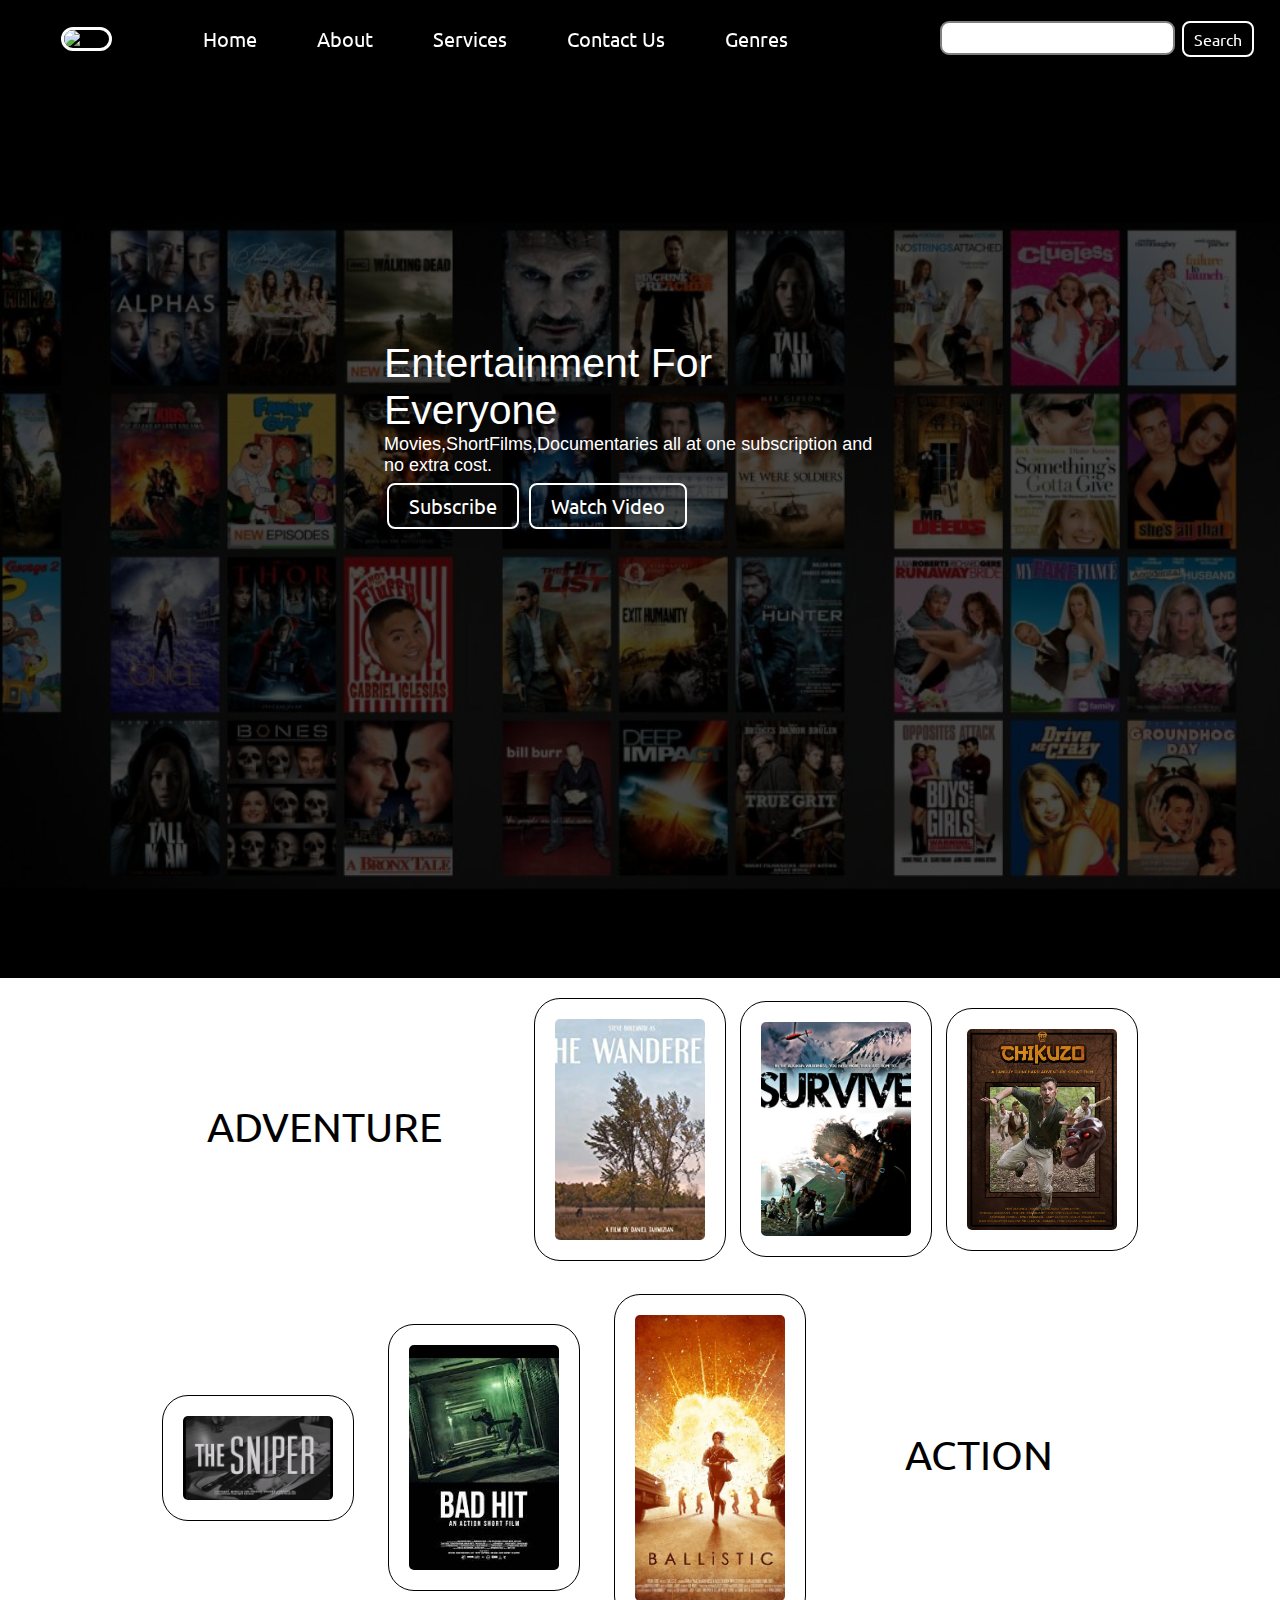
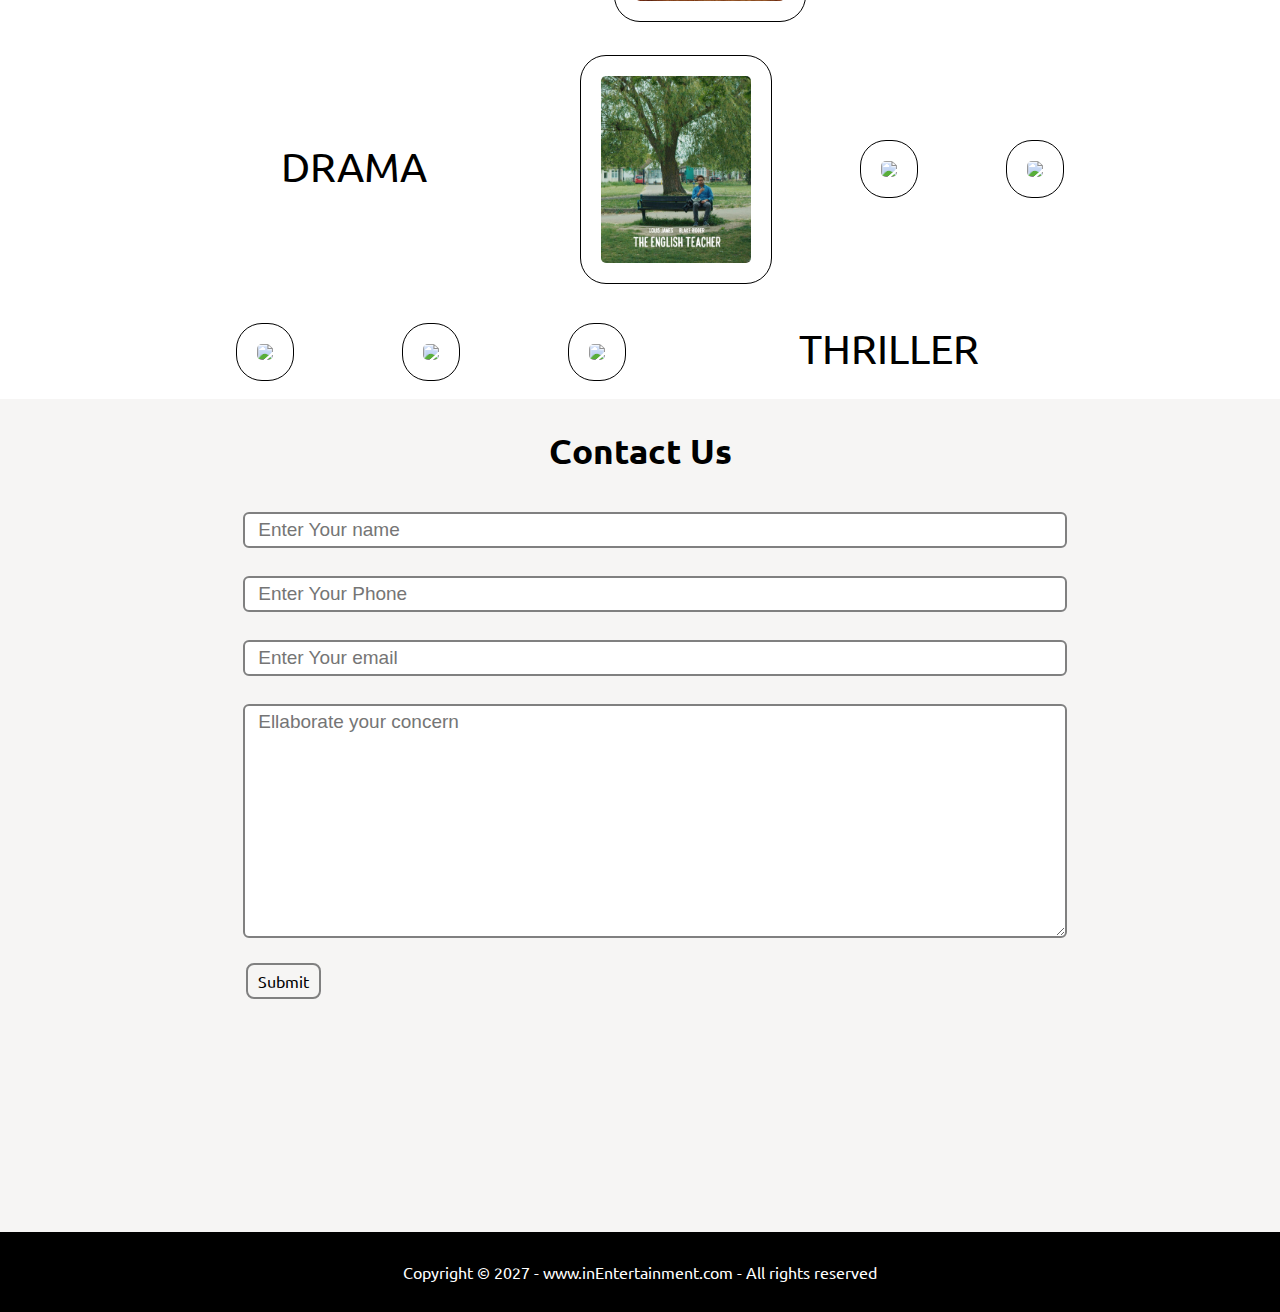
==== Genres.html @ 0375b2e3 "Update Genres.html" ====
<!DOCTYPE html>
<html lang="en">

<head>
    <meta charset="UTF-8">
    <meta name="viewport" content="width=device-width, initial-scale=1.0">
    <link rel="stylesheet" href="style.css">
    <link rel="stylesheet" href="respo.css">
    <title>iEntertainment-shortfilms documentaries</title>
</head>

<body>
    <nav class="navbar background h-nav-resp">
        <ul class="nav-list v-class-resp">
            <div class="logo"><img src="new.jpg" alt="logo"></div>
            <li><a href="index.html">Home</a></li>
            <li><a href="index.html">About</a></li>
            <li><a href="index.html">Services</a></li>
            <li><a href="#contact">Contact Us</a></li>
            <li><a href="#genres.html">Genres</a></li>
        </ul>
        <div class="rightNav v-class-resp">
            <input type="text" name="search" id="search">
            <button class="btn btn-sm">Search</button>
        </div>
        <div class="burger">
            <div class="line"></div>
            <div class="line"></div>
            <div class="line"></div>
        </div>
    </nav>

    <section class="background firstSection">
        <div class="box-main">
            <div class="firstHalf">
              
                <p class="text-big">Entertainment For Everyone</p>
                <p class="text-small">Movies,ShortFilms,Documentaries all at one subscription and no extra cost.
                   </p>
                <div class="buttons">
                    <button class="btn">Subscribe</button>
                    <button class="btn">Watch Video</button>

                </div>
            </div>

           
            </div>
        </div>
    </section>

    <section class="section">
        <div class="paras">
        <p class="sectionTag text-big">ADVENTURE</p>
        </div>
<P>
<div class="thumbnail">
        <a href="https://youtu.be/w_sH89NXuj0">
            <img src="the wanderer.jpg"></P>
        </div></a>
<div class="thumbnail">
<a href="https://youtu.be/kBbNzq7Jnj4">
            <img src="survive.jpg"></P>
        </div></a>

        <div class="thumbnail">
<a href="https://youtu.be/qs42X6uKJ3U">
            <img src="chikuzo.jpg">
                </div></a>
            
      </section>

    <section class="section section-left">
        <div class="paras">
        <p class="sectionTag text-big">ACTION</p>
        
        </div>
        <div class="thumbnail">
             <a href="https://youtu.be/Cm-K8uQchMQ">
            <img src="ballistic.jpg">
        </div></a> 
</div>
        <div class="thumbnail">
            <a href="https://youtu.be/bazSwSbo9rU">
            <img src="download.jpg">
        </div></a> 
</div>
        <div class="thumbnail">
            <a href="https://youtu.be/QROfT5dT_yQ">
            <img src="the sniper.jpg">
        </div></a> 
    </section>
    <section class="section">
        <div class="paras">
        <p class="sectionTag text-big">DRAMA</p>
        <p class="sectionSubTag text-small"></p>
        </div>
        <div class="thumbnail">
            <a href="https://youtu.be/fMpjENF1VDc">
            <img src="the english teacher.jpg">
        </div></a>
 <div class="thumbnail">
            <img src="img,.jpg">
        </div>
 <div class="thumbnail">
            <img src="img,.jpg">
        </div>
    </section>
<section class="section section-left">
        <div class="paras">
        <p class="sectionTag text-big">THRILLER</p>
        
        </div>
        <div class="thumbnail">
            <img src="img,.jpg">
        </div> 
</div>
        <div class="thumbnail">
            <img src="img,.jpg">
        </div> 
</div>
        <div class="thumbnail">
            <img src="img,.jpg">
        </div> 
    </section>


     
    <section class="contact" id="contact">
        <h1 class="text-center">Contact Us</h1>
        <div class="form">
            <input class="form-input" type="text" name="name" id="name" placeholder="Enter Your name">
            <input class="form-input" type="text" name="phone" id="phone" placeholder="Enter Your Phone">
            <input class="form-input" type="email" name="email" id="email" placeholder="Enter Your email">
             <textarea class="form-input" name="text" id="text" cols="30" rows="10" placeholder="Ellaborate your concern"></textarea>
            <button class="btn btn-sm btn-dark">Submit</button>
        </div>
    </section>

    <footer class="background">
        <p class="text-footer">
            Copyright &copy; 2027 - www.inEntertainment.com - All rights reserved
        </p>
    </footer>
    <script src="js/movie.js"></script>

</body>

</html>
---- style.css ----
@import url('https://fonts.googleapis.com/css2?family=Ubuntu&display=swap');
*{
    margin: 0;
    padding:0;
}

html{
    scroll-behavior: smooth;
}
.logo{
    width:20%;
    display: flex;
    justify-content: center;
    align-items: center;
}
.logo img{
    width: 26%;
    border: 3px solid white;
    border-radius: 50px;
    margin: 5px;
}
.navbar{
    display: flex;
    align-items: center;
    justify-content: center;
    position: sticky;
    top:0;
    cursor: pointer;
    
}

.nav-list{
    width: 70%; 
    height: 20%;
    display: flex; 
    align-items: center;
}

.nav-list li{
    list-style: none;
    padding: 26px 30px;
}

.nav-list li a{
    text-decoration: none;
    color: white;
    font-size: 20px;
    font-family: 'Ubuntu', sans-serif;
}

.nav-list li a:hover{ 
    color: rgb(197, 194, 194);
}

.rightNav{ 
    width: 30%;
    text-align: right;
    padding: 0 23px;
}

#search{
    padding: 5px;
    font-size: 17px;
    border: 2px solid grey;
    border-radius: 9px;
}

.background{
    background: rgba(0, 0, 0, 0.7) url('img1.jpg');
    background-size: cover;
    background-blend-mode: darken;
}

.firstSection{
    height: 100vh;
}

.box-main{
    display: flex;
    justify-content: center;
    align-items: center;
    color: white;
    font-family: 'Segoe UI', Tahoma, Geneva, Verdana, sans-serif;
    max-width: 50%;
    margin: auto;
        height: 80%;
}

.firstHalf{
    width: 80%;
    display: ;
    flex-direction: column;
    justify-content: center;
    background: img,img.jpg;
    
}

.secondHalf{
    width: 30%;
    border: 3px solid white;
    border-radius: 50px;
    margin: 5px;
}

.text-big{
    font-size: 41px;
}

.text-small{
    font-size: 18px;
}

.btn{
    padding: 8px 20px;
    margin: 7px 3px;
    border: 2px solid white;
    border-radius: 8px; 
    background: none;
    color: white;
    cursor: pointer;
    font-family: 'Ubuntu', sans-serif;
    font-size: 20px;
}

.btn-sm{
    padding: 6px 10px;
    vertical-align: middle;
    font-size: 16px;
}

.btn-dark{
    color: black;
        border: 2px solid grey;

}
.section{ 
    display: flex;
    align-items: center;
    justify-content: space-evenly;
    max-width: 80%;
    margin: auto;
    font-family: 'Ubuntu', sans-serif;
    padding: 10px;
}

.section-left{
    flex-direction: row-reverse;
}

.paras{
    padding: 0px 65px;
}

.sectionTag{
    padding: 16px 0;
}

.sectionSubTag{
    font-family: 'Segoe UI', Tahoma, Geneva, Verdana, sans-serif;
}

.thumbnail img{
    width: 150px;
    border: 1px solid black;
    border-radius: 26px;
    margin-top: 10px;
    padding:20px
}

.contact{
    background-color:#f6f5f4;
    height: 833px;
}
.text-center{

    text-align: center;
    padding-top: 30px;
   font-family: 'Ubuntu', sans-serif;
       font-size: 35px;
}

.form{
    max-width: 62%;
    margin: 25px auto;
}

.form-input{
    margin: 14px 0;
    padding: 5px 13px;
    width: 100%; 
    font-size: 19px;
    border: 2px solid grey;
    border-radius: 6px;
    font-family: 'Segoe UI', Tahoma, Geneva, Verdana, sans-serif;
}
.text-footer{
    text-align: center;
    padding: 30px 0;
   font-family: 'Ubuntu', sans-serif; 
   display: flex;
   justify-content: center;
   color: white;
   
}

.burger{
    display: none;
    position: absolute;
    cursor: pointer;
    right: 5%;
    top:15px;
}
.line{
    width: 33px;
    background-color: white;
    height: 4px;
    margin: 5px 3px;
}
---- respo.css ----
@media only screen and (max-width: 1140px){
    .nav-list{
        flex-direction: column;
    }
    .navbar{
        height: 447px;
        flex-direction: column;
        transition: all 0.7s ease-out;
    }
    .rightNav{
        text-align: center;
    }
    .box-main{
        flex-direction: column-reverse;
        max-width: 100%;
    }

    #search{
        width: 100%;
    }
    .burger{
    display: block;
    }
    .h-nav-resp{
        height: 72px;
    }
    .v-class-resp{
        opacity: 0;
    }
    .section{
        flex-direction: column-reverse;
    }
    .text-small{
        text-align: center;
    }
    .text-big{
        text-align: center;
    }
    .buttons{
        text-align: center;
    }
    .paras {
    padding: 0px;
}
}
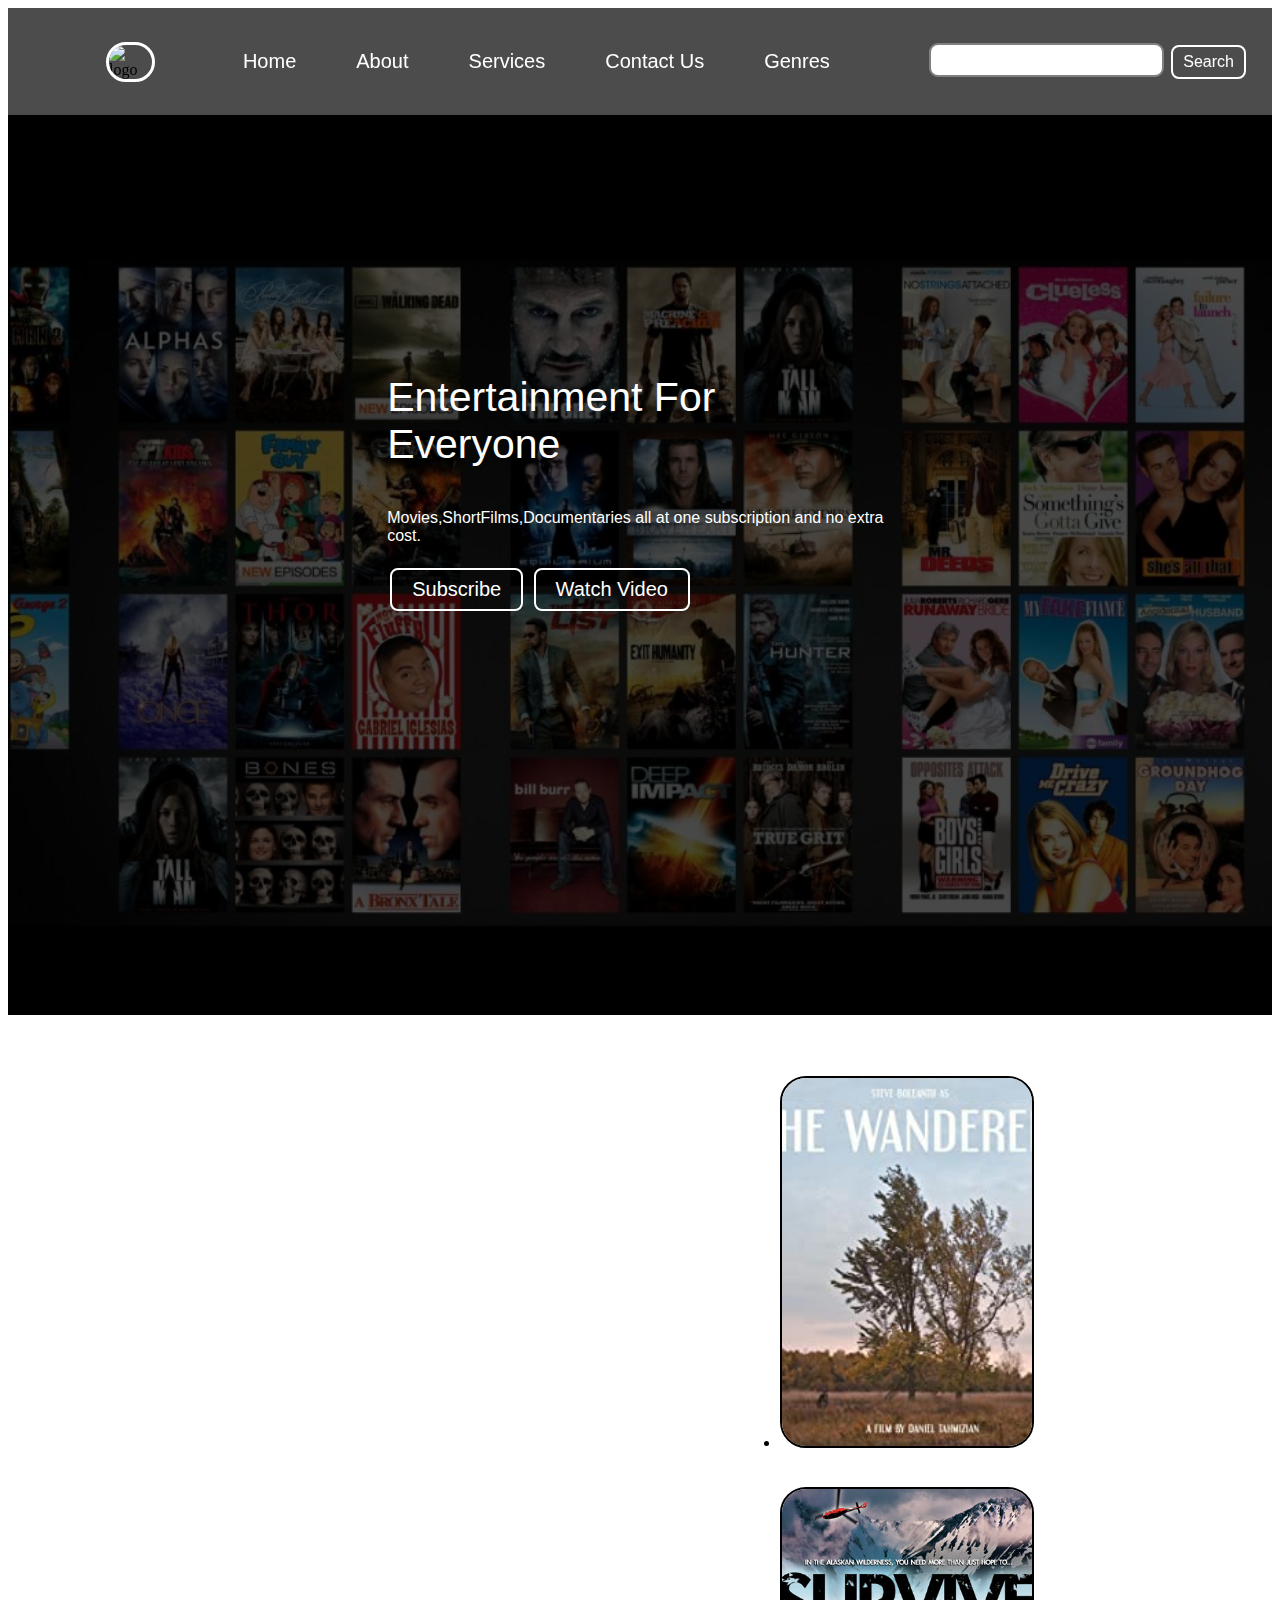
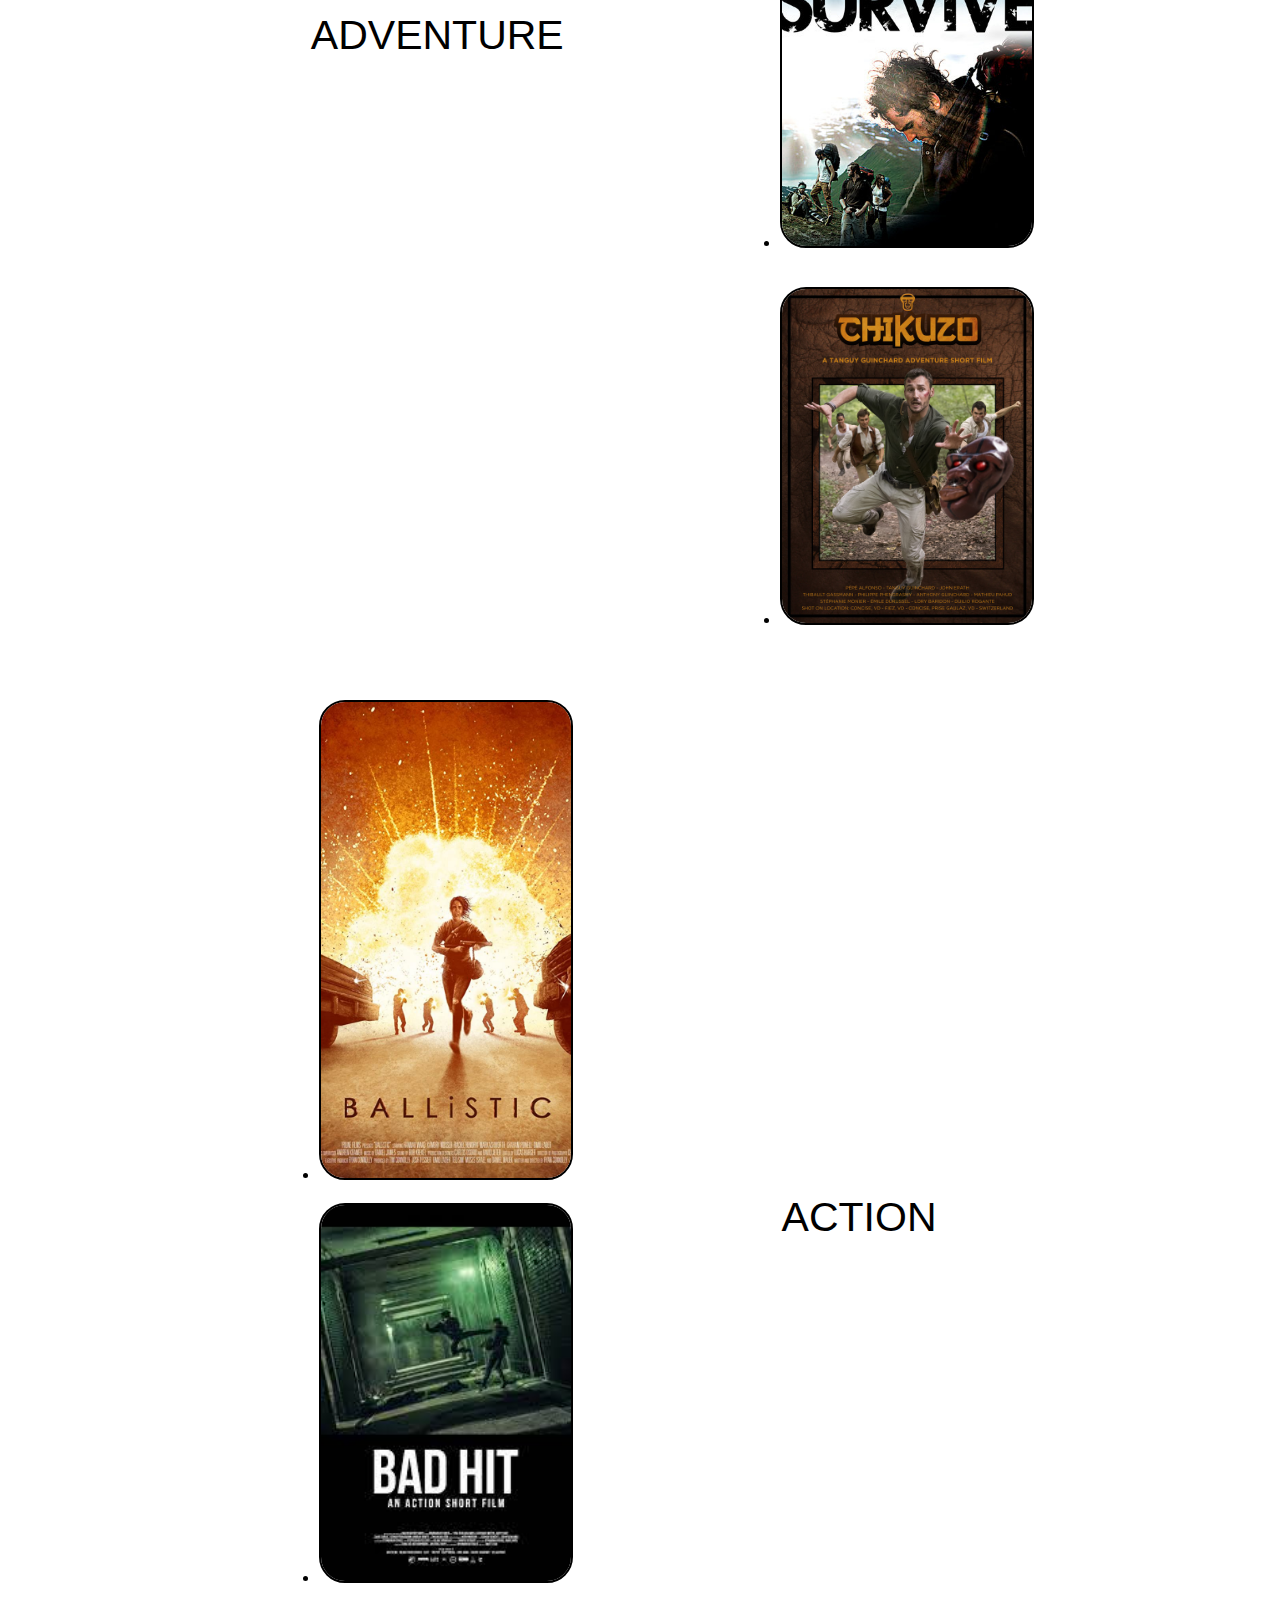
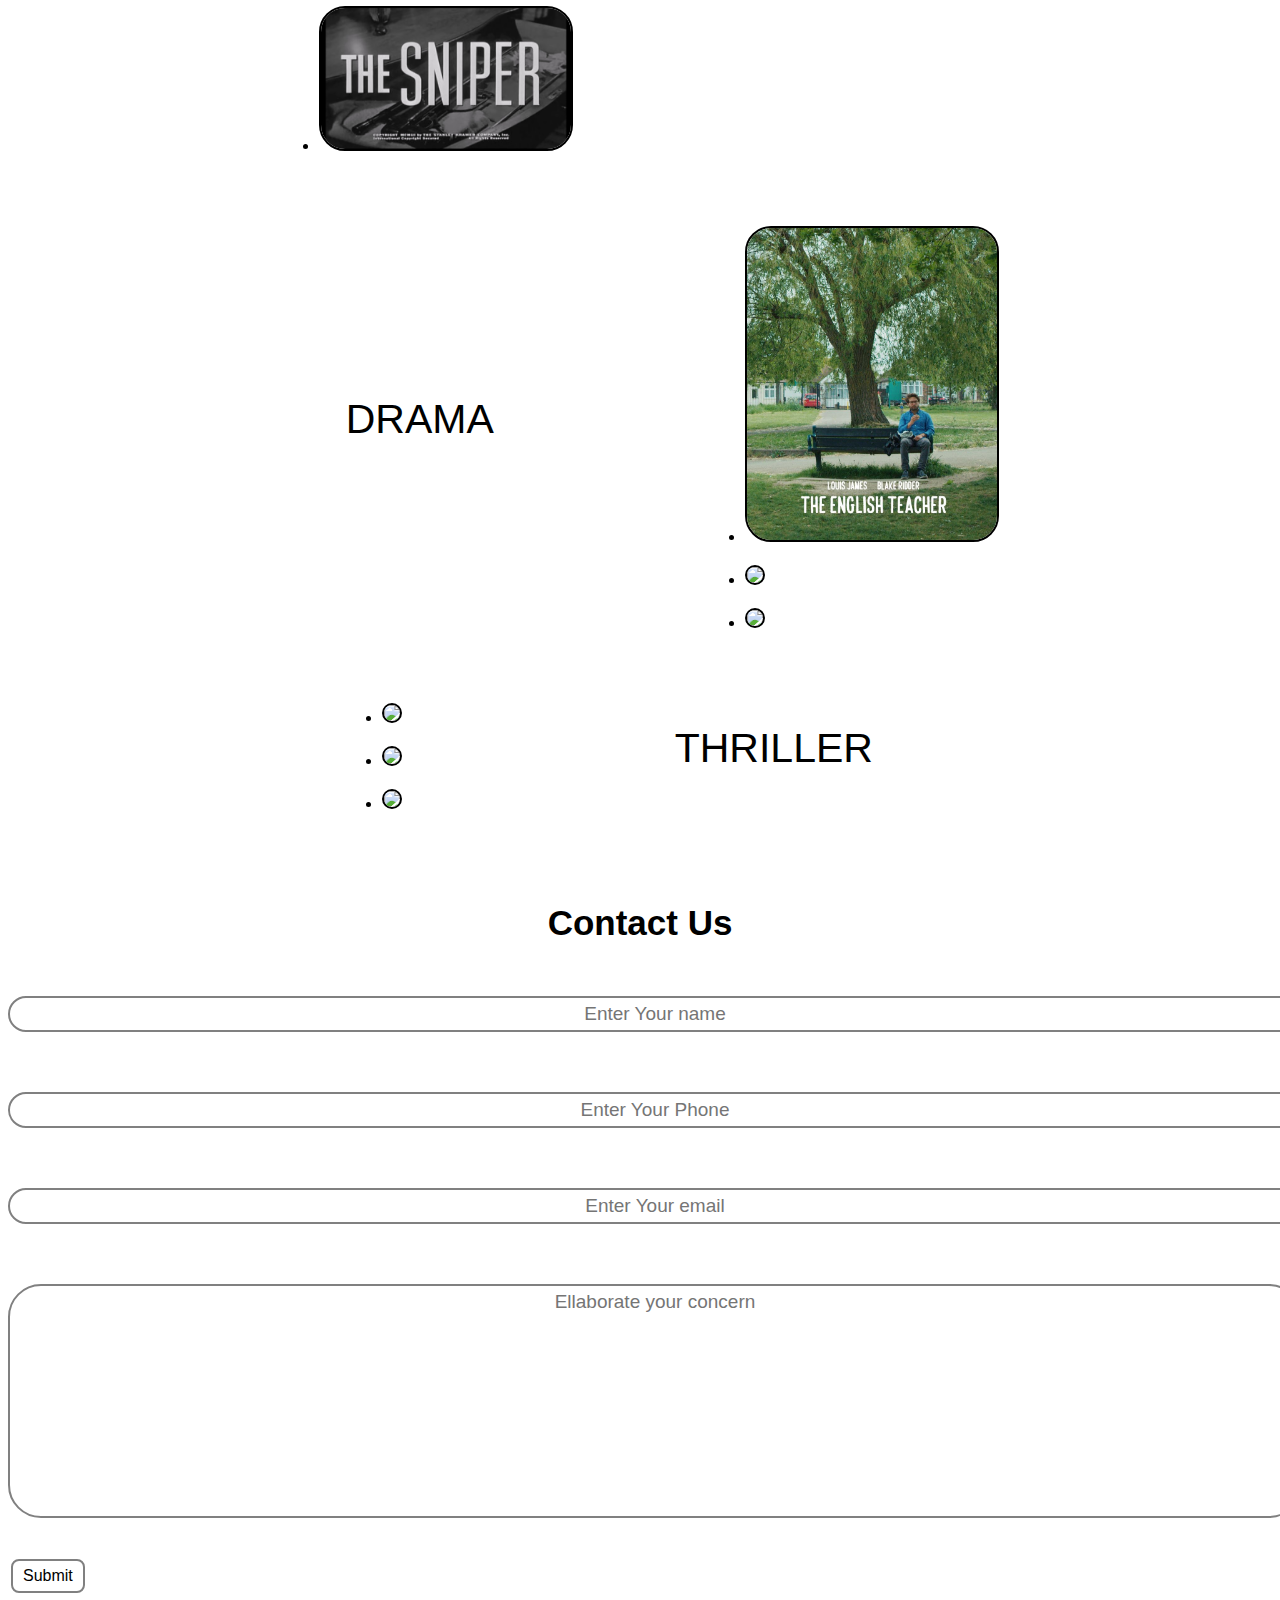
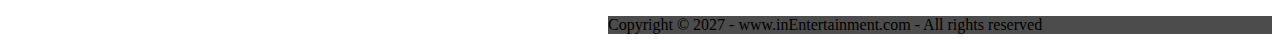
==== commit 35253f5e: "Update Genres.html" ====
--- a/Genres.html
+++ b/Genres.html
@@ -53,21 +53,22 @@
         <div class="paras">
         <p class="sectionTag text-big">ADVENTURE</p>
         </div>
+        <ul>
 <P>
 <div class="thumbnail">
-        <a href="https://youtu.be/w_sH89NXuj0">
-            <img src="the wanderer.jpg"></P>
+     <li>   <a href="https://youtu.be/w_sH89NXuj0">
+         <img src="the wanderer.jpg"></P></li>
         </div></a>
 <div class="thumbnail">
-<a href="https://youtu.be/kBbNzq7Jnj4">
-            <img src="survive.jpg"></P>
+<li><a href="https://youtu.be/kBbNzq7Jnj4">
+    <img src="survive.jpg"></P></li>
         </div></a>
 
         <div class="thumbnail">
-<a href="https://youtu.be/qs42X6uKJ3U">
-            <img src="chikuzo.jpg">
+<li><a href="https://youtu.be/qs42X6uKJ3U">
+    <img src="chikuzo.jpg"></li>
                 </div></a>
-            
+    </ul>
       </section>
 
     <section class="section section-left">
@@ -75,53 +76,58 @@
         <p class="sectionTag text-big">ACTION</p>
         
         </div>
+        <ul>
         <div class="thumbnail">
-             <a href="https://youtu.be/Cm-K8uQchMQ">
+            <li> <a href="https://youtu.be/Cm-K8uQchMQ">
             <img src="ballistic.jpg">
-        </div></a> 
+                </div></a> </li>
 </div>
         <div class="thumbnail">
-            <a href="https://youtu.be/bazSwSbo9rU">
+           <li> <a href="https://youtu.be/bazSwSbo9rU">
             <img src="download.jpg">
-        </div></a> 
+               </div></a></li> 
 </div>
         <div class="thumbnail">
-            <a href="https://youtu.be/QROfT5dT_yQ">
+           <li> <a href="https://youtu.be/QROfT5dT_yQ">
             <img src="the sniper.jpg">
-        </div></a> 
+               </div></a></li>
+</ul>
     </section>
     <section class="section">
         <div class="paras">
         <p class="sectionTag text-big">DRAMA</p>
         <p class="sectionSubTag text-small"></p>
         </div>
+        <ul>
         <div class="thumbnail">
-            <a href="https://youtu.be/fMpjENF1VDc">
+          <li>  <a href="https://youtu.be/fMpjENF1VDc">
             <img src="the english teacher.jpg">
-        </div></a>
+              </div></a></li>
  <div class="thumbnail">
-            <img src="img,.jpg">
-        </div>
+            <li><img src="img,.jpg">
+        </div></li>
  <div class="thumbnail">
-            <img src="img,.jpg">
-        </div>
+            <li><img src="img,.jpg">
+</div></li>
+</ul>
     </section>
 <section class="section section-left">
         <div class="paras">
         <p class="sectionTag text-big">THRILLER</p>
         
         </div>
+    <ul>
         <div class="thumbnail">
-            <img src="img,.jpg">
-        </div> 
+            <li><img src="img,.jpg">
+        </div></li> 
 </div>
         <div class="thumbnail">
-            <img src="img,.jpg">
-        </div> 
+            <li><img src="img,.jpg">
+</div></li> 
 </div>
         <div class="thumbnail">
-            <img src="img,.jpg">
-        </div> 
+            <li><img src="img,.jpg">
+</div> </li>
     </section>
 
 
--- a/style.css
+++ b/style.css
@@ -1,4 +1,4 @@
-@import url('https://fonts.googleapis.com/css2?family=Ubuntu&display=swap');
+import url('https://fonts.googleapis.com/css2?family=Ubuntu&display=swap');
 *{
     margin: 0;
     padding:0;
@@ -26,7 +26,7 @@
     position: sticky;
     top:0;
     cursor: pointer;
-    
+
 }
 
 .nav-list{
@@ -66,13 +66,14 @@
 }
 
 .background{
-    background: rgba(0, 0, 0, 0.7) url('img1.jpg');
+    background: rgba(0, 0, 0, 0.7) url('img,img.jpg');
     background-size: cover;
     background-blend-mode: darken;
 }
 
 .firstSection{
     height: 100vh;
+    background-image: url('img1.jpg');
 }
 
 .box-main{
@@ -88,25 +89,33 @@
 
 .firstHalf{
     width: 80%;
-    display: ;
+    display:block;
     flex-direction: column;
     justify-content: center;
-    background: img,img.jpg;
-    
+    background-image: url("img.jpg") ;
+
 }
 
 .secondHalf{
     width: 30%;
-    border: 3px solid white;
-    border-radius: 50px;
-    margin: 5px;
-}
-
+background-image: url("img1.jpg");
+}
 .text-big{
     font-size: 41px;
 }
-
-.text-small{
+.secondHalf img{
+    width: 70%; 
+    border: 4px solid white;
+    border-radius: 150px;
+    display: block;
+    margin: auto;
+}
+
+.ourcompany{
+    font-size: 41px;
+}
+
+.companyinfo{
     font-size: 18px;
 }
 
@@ -160,48 +169,53 @@
 }
 
 .thumbnail img{
-    width: 150px;
-    border: 1px solid black;
+    width: 250px;
+    border: 2px solid black;
     border-radius: 26px;
-    margin-top: 10px;
-    padding:20px
-}
-
-.contact{
-    background-color:#f6f5f4;
-    height: 833px;
-}
+    margin-top: 19px;
+}
+
+.payment{
+    /* background-color: #f6f5f4; */
+    /* background-image: linear-gradient(to top, #051937, #3e205b, #850464, #c5004c, #eb1212); */
+    background-image: linear-gradient(to right, #16e1db, #6fe5fd, #b2e8ff, #e1ecff, #f7f7f7);
+    color: azure;
+    height: 100%;
+    font-size: larger;
+}
+/* .form-input{
+    color: azure;
+    font-size: 2.5rem;
+} */
 .text-center{
 
     text-align: center;
-    padding-top: 30px;
+    padding-top: 40px;
    font-family: 'Ubuntu', sans-serif;
-       font-size: 35px;
-}
-
-.form{
-    max-width: 62%;
-    margin: 25px auto;
+    font-size: 35px;
+}
+
+form{
+    max-width: 64%;
+    margin: 15px auto;
 }
 
 .form-input{
-    margin: 14px 0;
+    margin: 30px 0;
     padding: 5px 13px;
     width: 100%; 
     font-size: 19px;
     border: 2px solid grey;
-    border-radius: 6px;
+    border-radius: 33px;
     font-family: 'Segoe UI', Tahoma, Geneva, Verdana, sans-serif;
-}
-.text-footer{
     text-align: center;
-    padding: 30px 0;
-   font-family: 'Ubuntu', sans-serif; 
-   display: flex;
-   justify-content: center;
-   color: white;
-   
-}
+    font-family: 'Ubuntu', sans-serif; 
+    display: inline-flex;
+    justify-content: center;
+    background: url('bg.jpg') no-repeat center center/cover;
+    color: azure;
+}
+
 
 .burger{
     display: none;
@@ -216,3 +230,11 @@
     height: 4px;
     margin: 5px 3px;
 }
+
+footer{
+    justify-content: center;
+    align-items: center;
+    margin-bottom: 15px ;
+    margin-left: 600px;
+    /* background-color: cadetblue; */
+} 
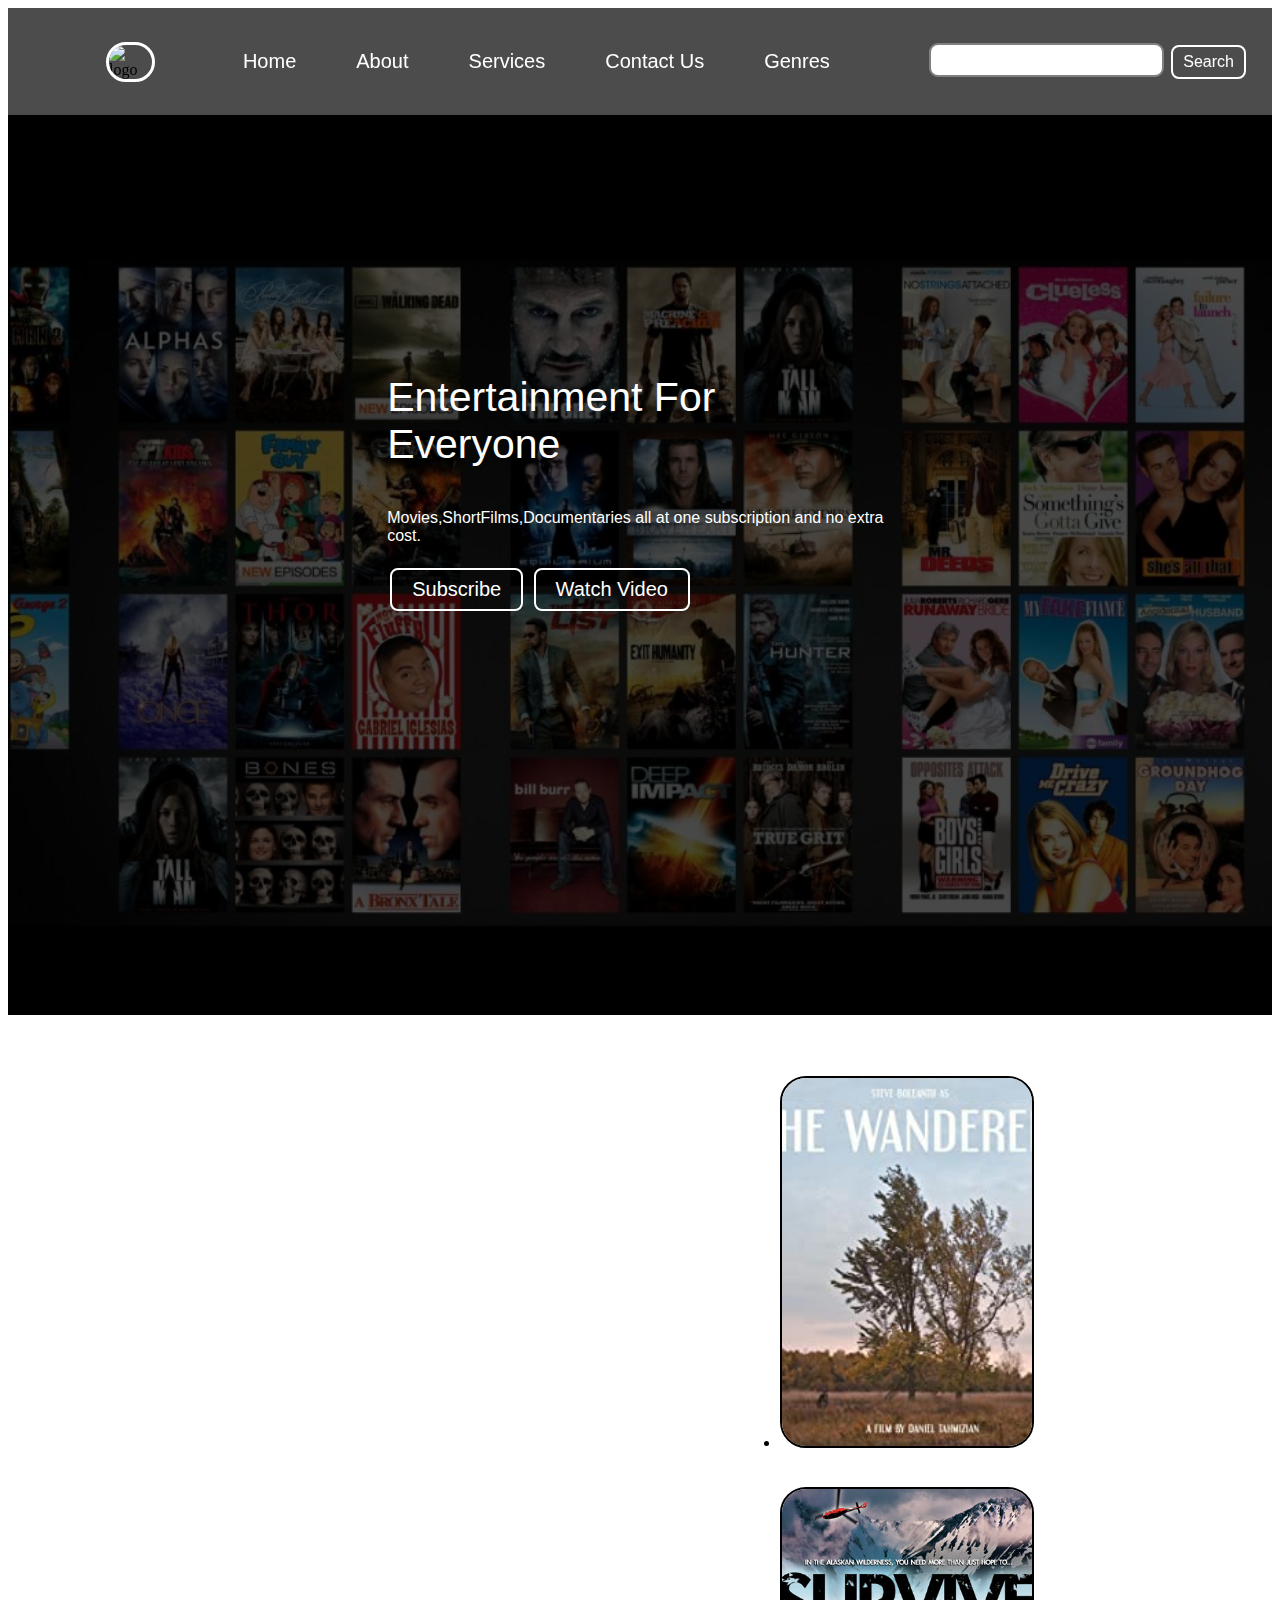
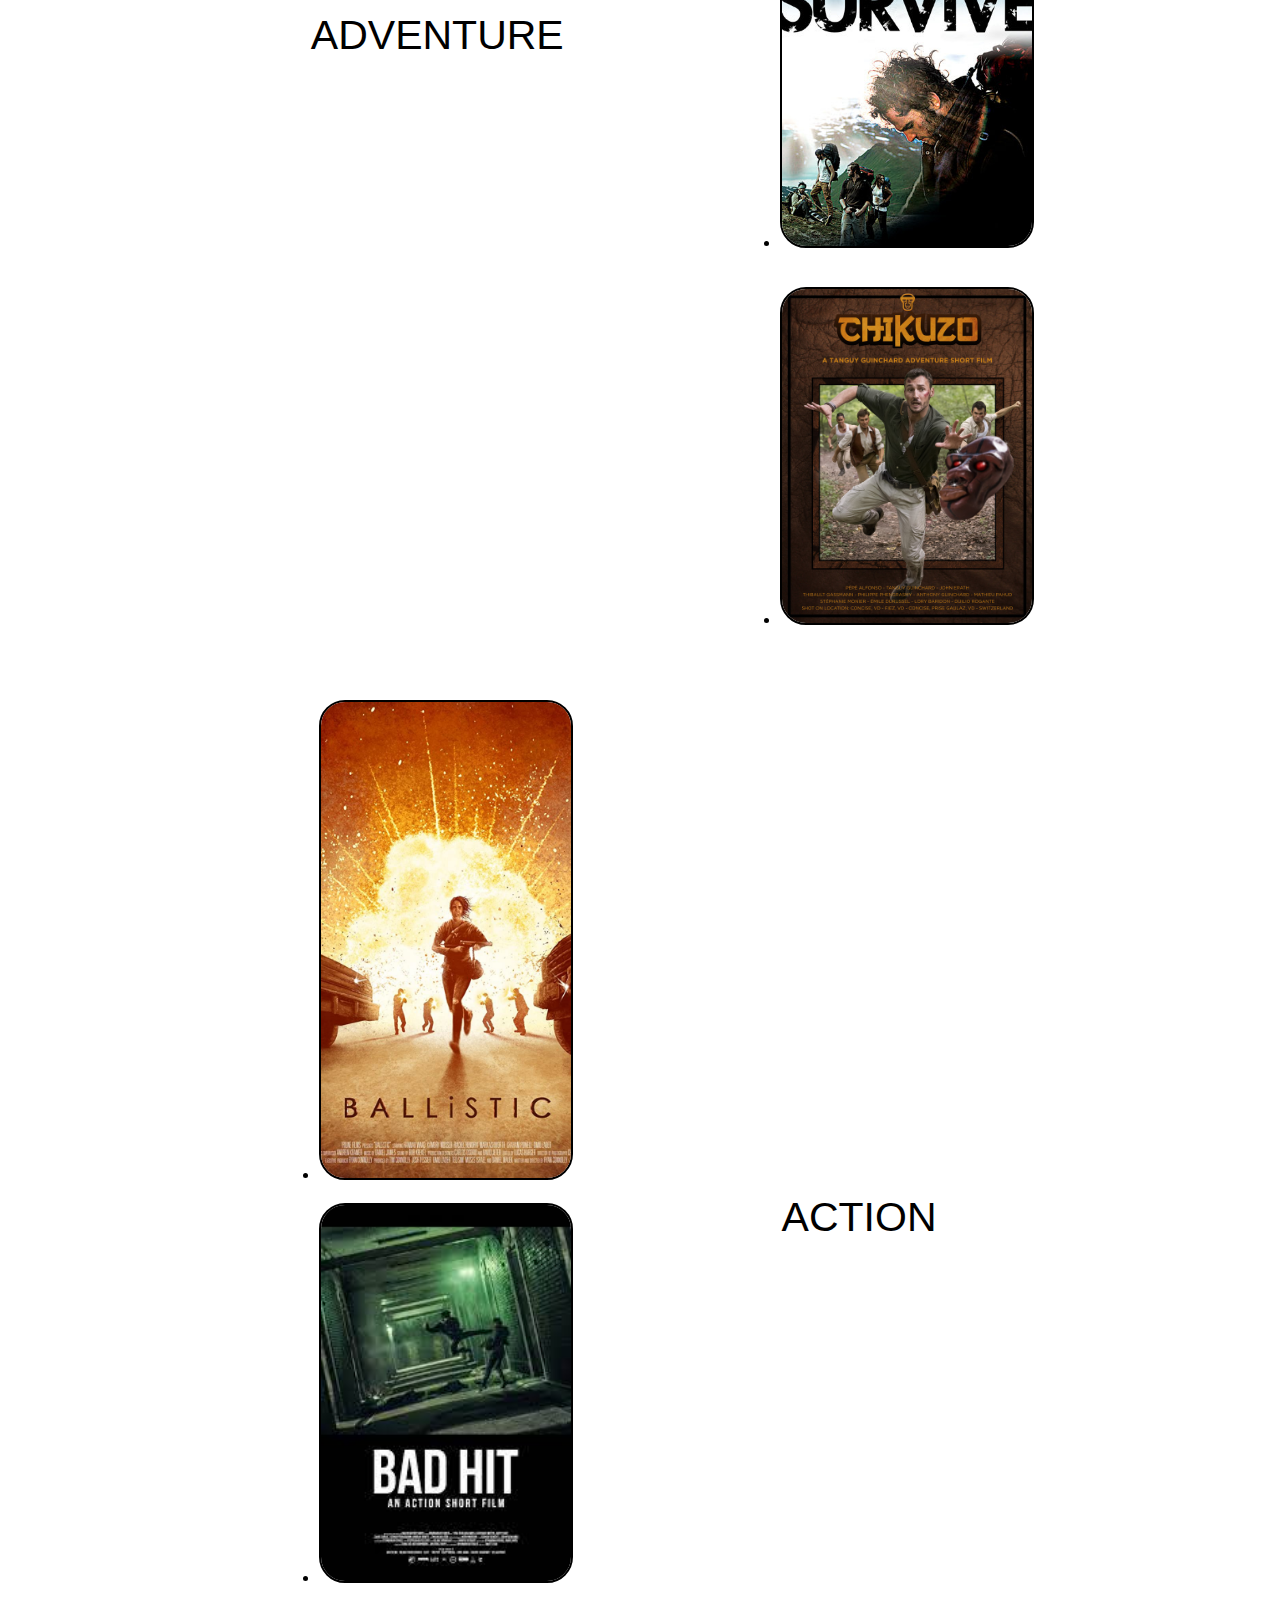
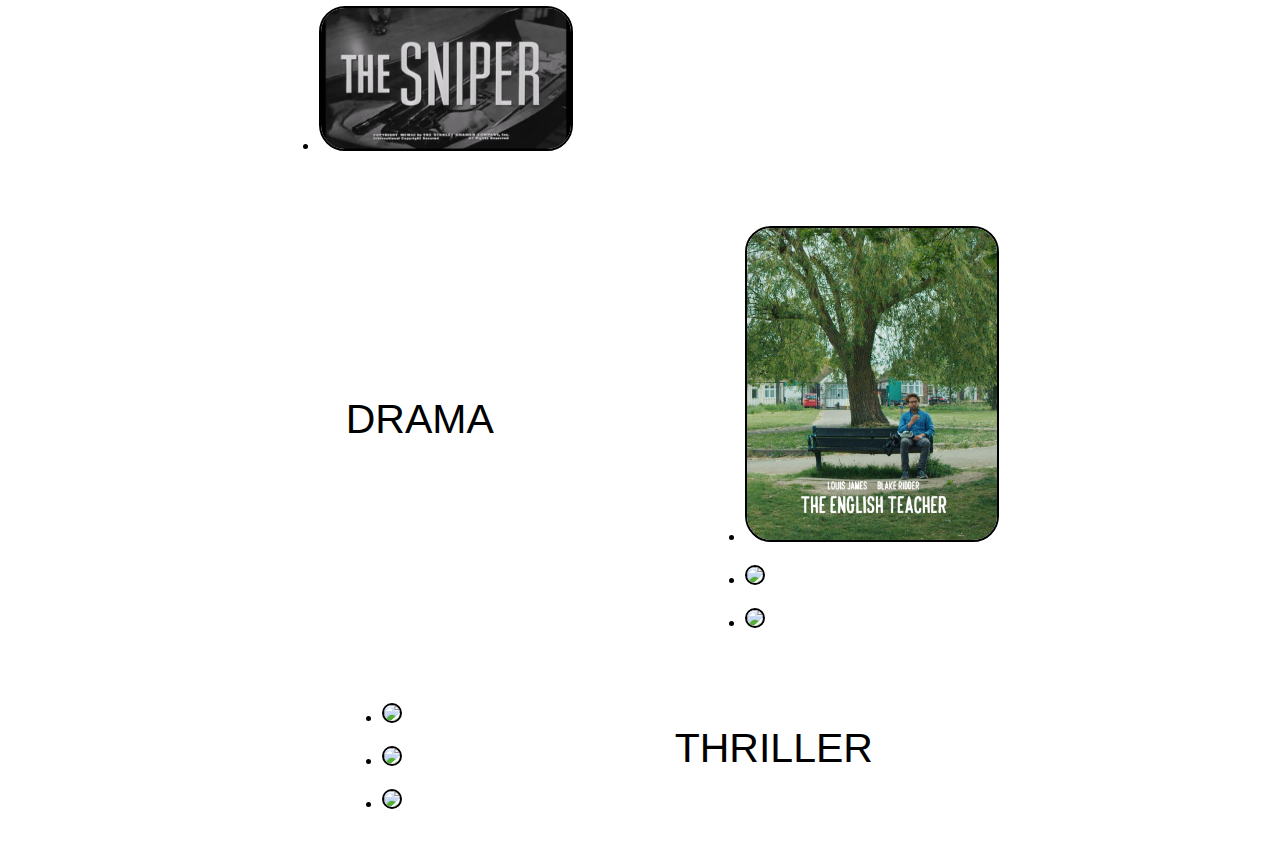
==== commit b8413f1f: "Update Genres.html" ====
--- a/Genres.html
+++ b/Genres.html
@@ -12,7 +12,8 @@
 <body>
     <nav class="navbar background h-nav-resp">
         <ul class="nav-list v-class-resp">
-            <div class="logo"><img src="new.jpg" alt="logo"></div>
+           <div class="logo"><img src="https://fsb.zobj.net/crop.php?r=1zEdQrKmSb2Qq-QOJ8kayU0MAq7cnAOKB-mqc9zPY5xaqeomE1H00PD4sB3A-gENWUirjph6h09thGcsseJERpnXImv902eIp3EoGYthv3XoYaRtDj-dxhJeAAG1PjBTYFbeUVChLWFrR5xc" alt="logo"></div>
+           
             <li><a href="index.html">Home</a></li>
             <li><a href="index.html">About</a></li>
             <li><a href="index.html">Services</a></li>
@@ -118,8 +119,9 @@
         </div>
     <ul>
         <div class="thumbnail">
-            <li><img src="img,.jpg">
-        </div></li> 
+            <li><a href="https://youtu.be/Y5K_5KZkiOQ">
+                <img src="amber.jpg">
+                </div></li></a> 
 </div>
         <div class="thumbnail">
             <li><img src="img,.jpg">
@@ -132,20 +134,11 @@
 
 
      
-    <section class="contact" id="contact">
-        <h1 class="text-center">Contact Us</h1>
-        <div class="form">
-            <input class="form-input" type="text" name="name" id="name" placeholder="Enter Your name">
-            <input class="form-input" type="text" name="phone" id="phone" placeholder="Enter Your Phone">
-            <input class="form-input" type="email" name="email" id="email" placeholder="Enter Your email">
-             <textarea class="form-input" name="text" id="text" cols="30" rows="10" placeholder="Ellaborate your concern"></textarea>
-            <button class="btn btn-sm btn-dark">Submit</button>
-        </div>
-    </section>
+    
 
     <footer class="background">
         <p class="text-footer">
-            Copyright &copy; 2027 - www.inEntertainment.com - All rights reserved
+            
         </p>
     </footer>
     <script src="js/movie.js"></script>
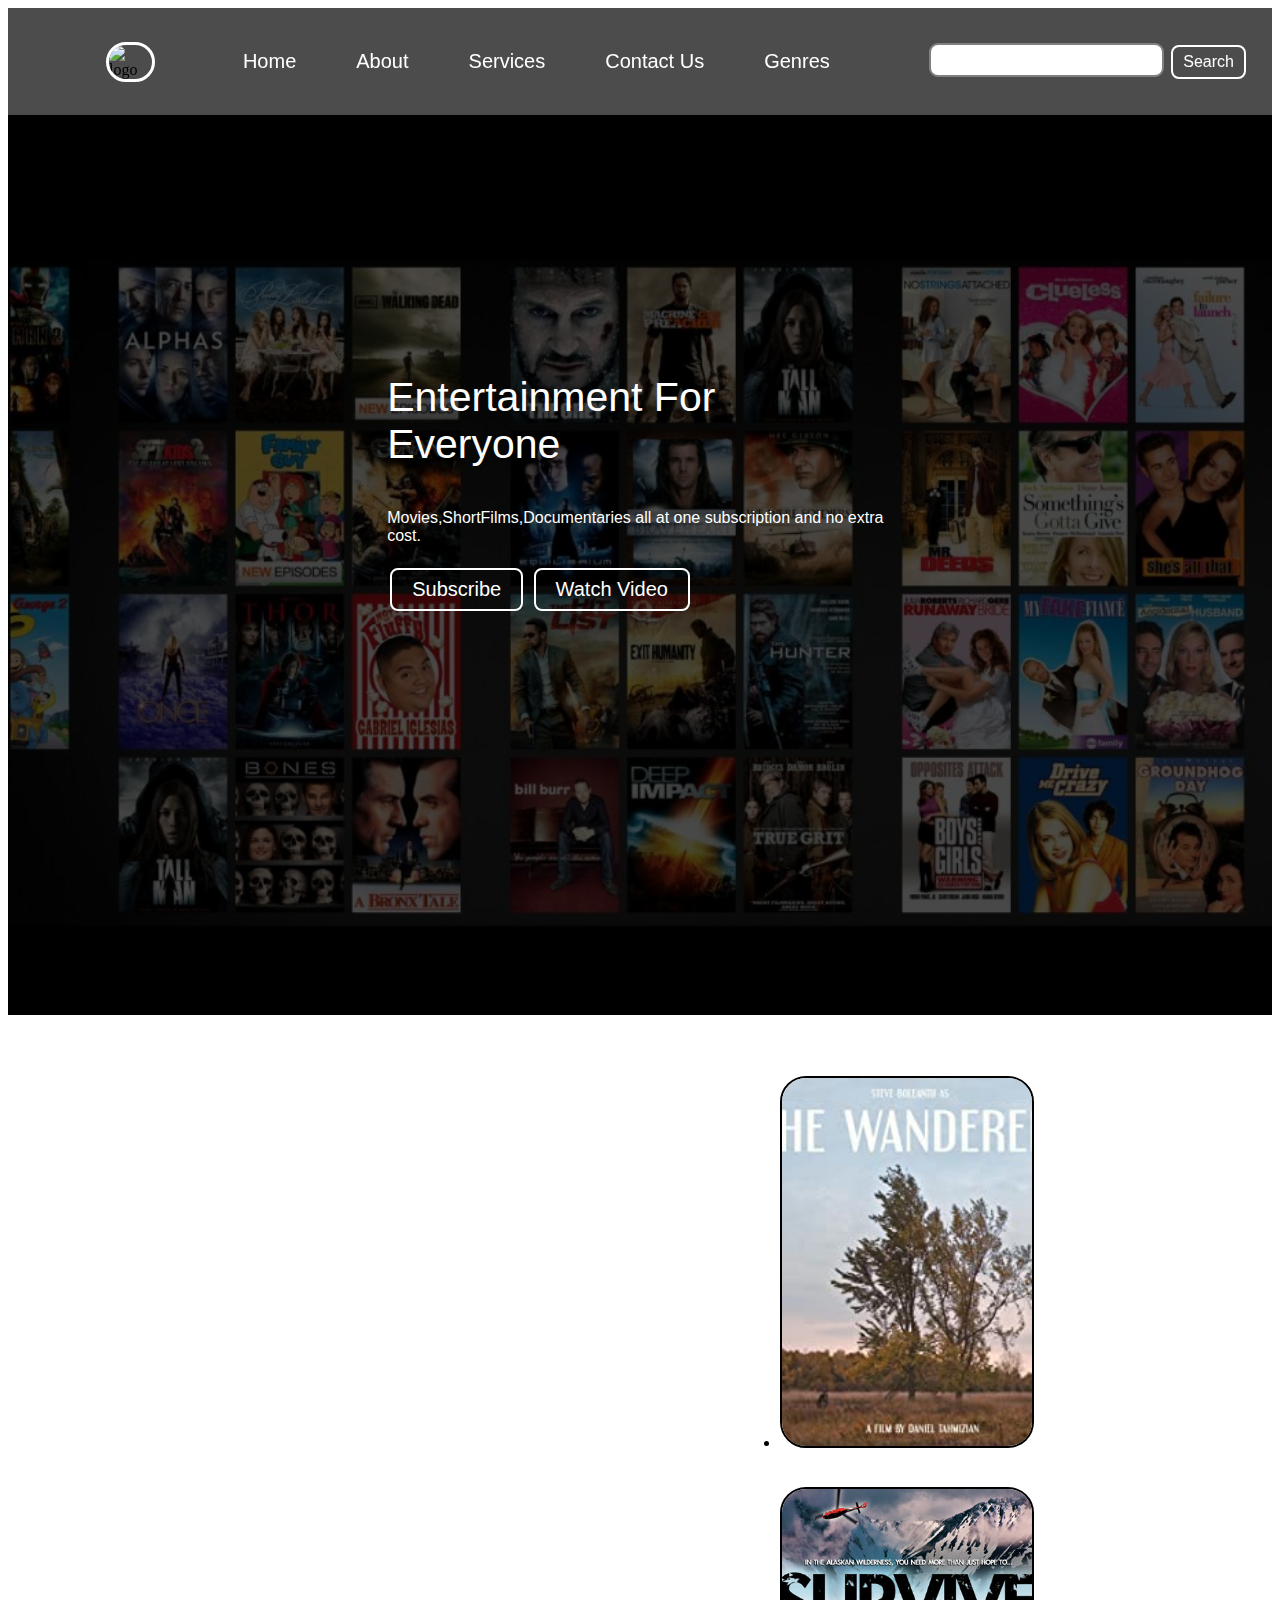
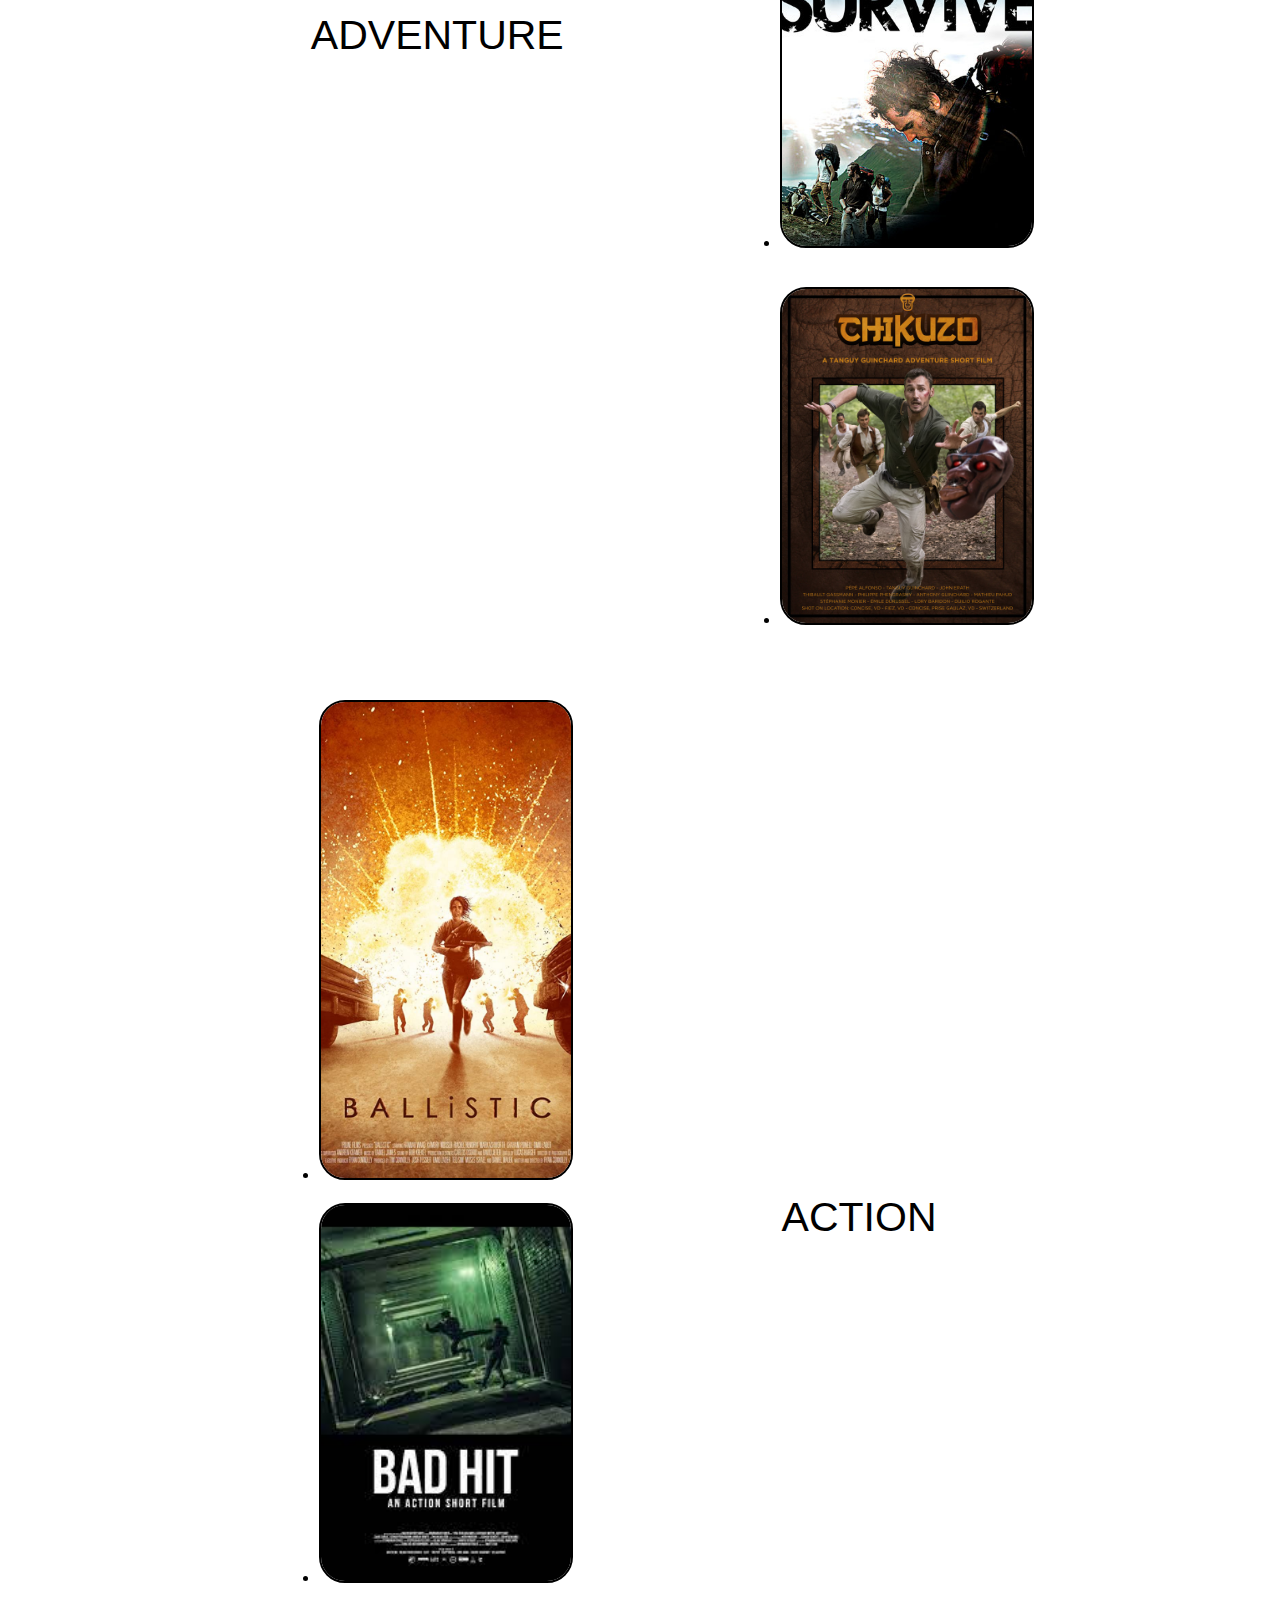
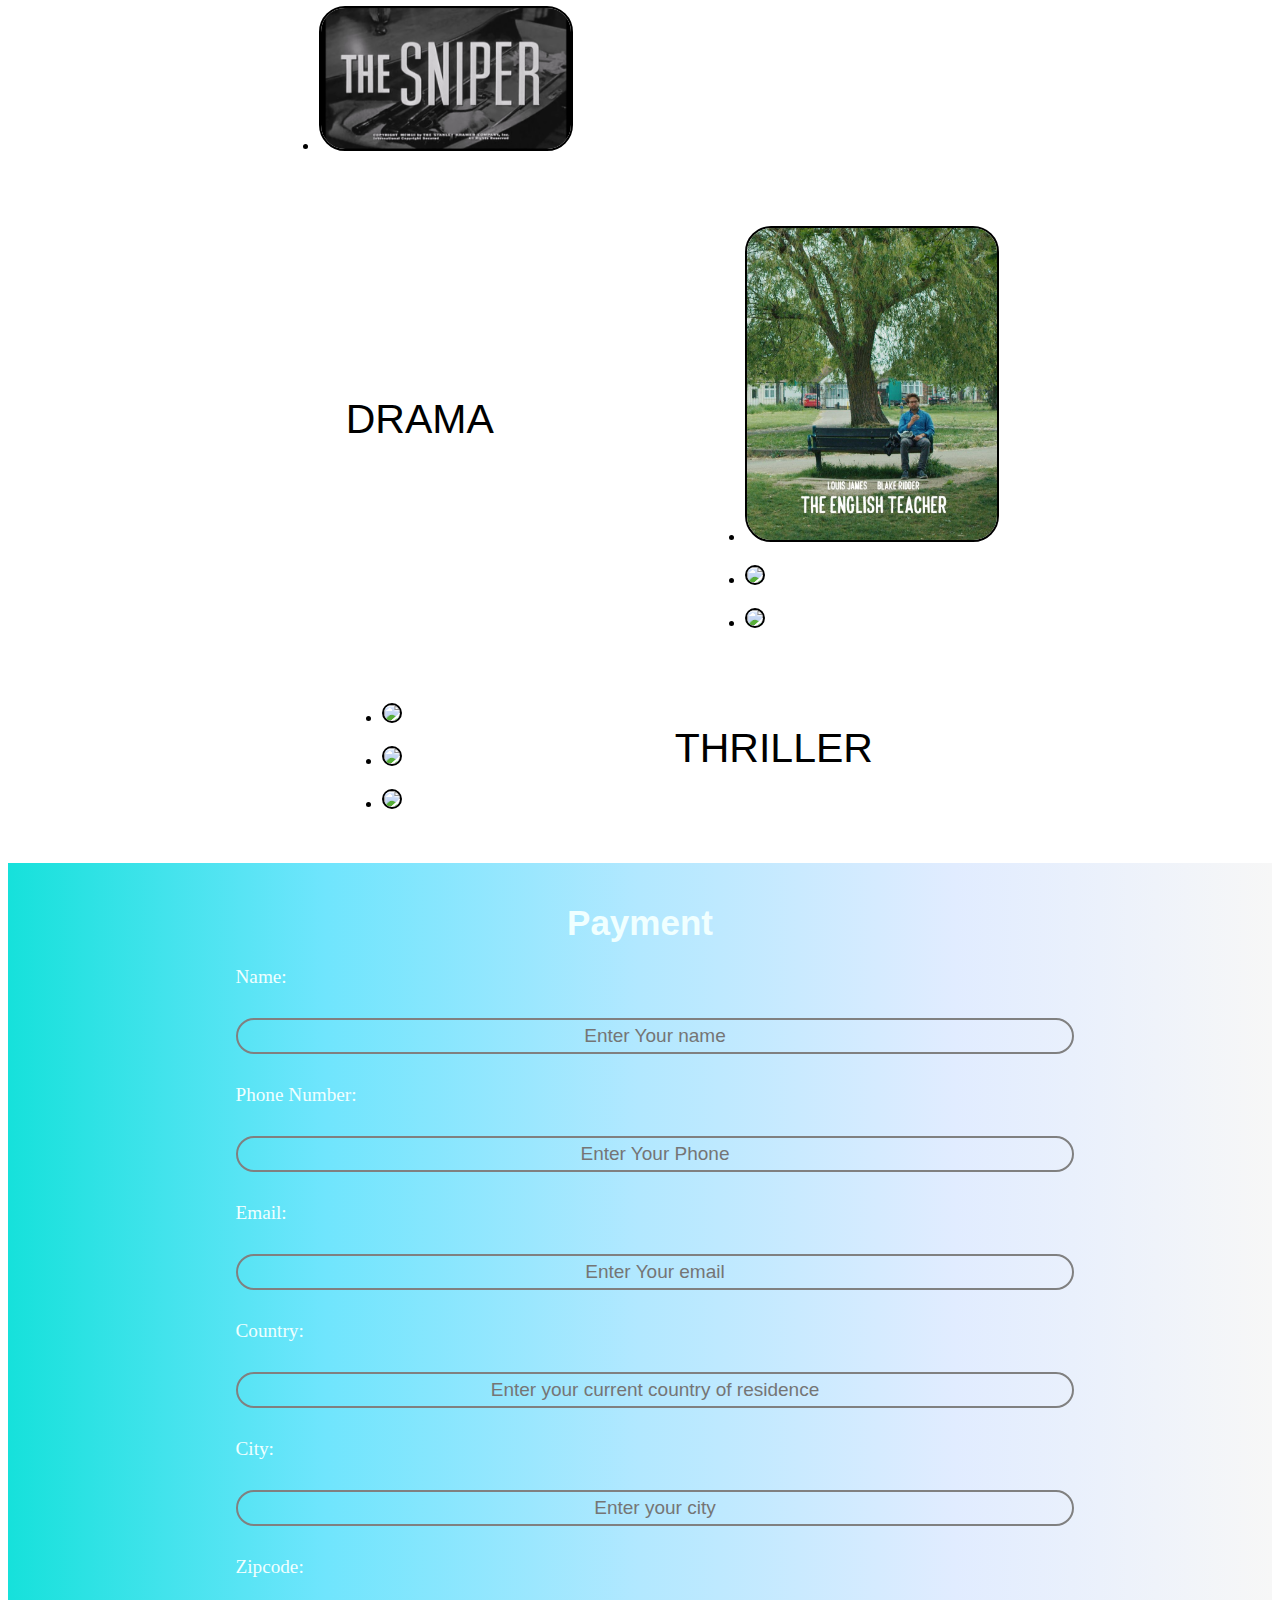
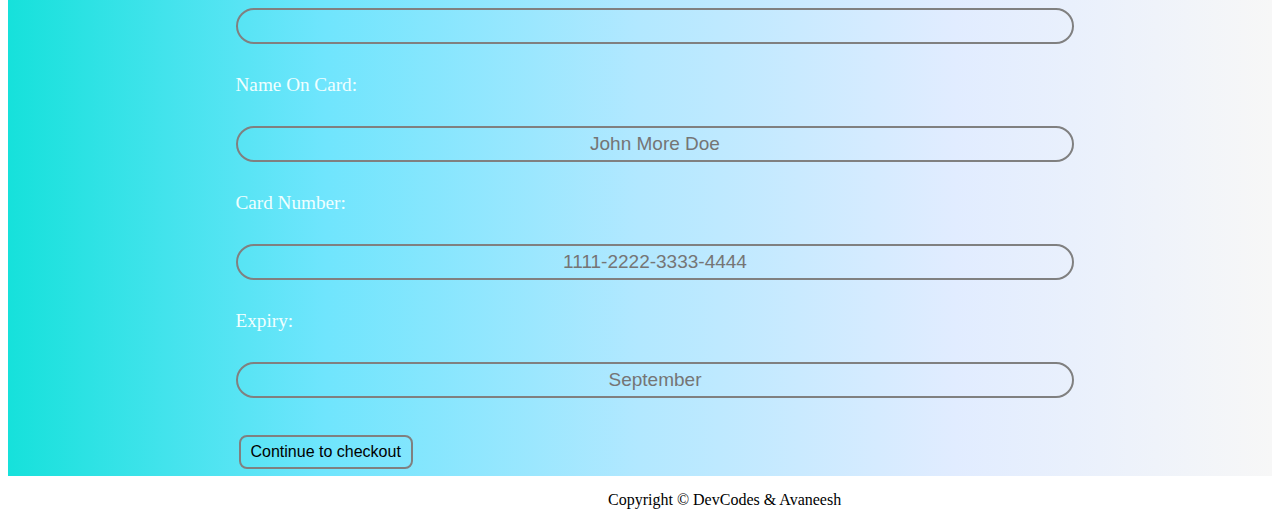
==== commit 196c9bce: "Update Genres.html" ====
--- a/Genres.html
+++ b/Genres.html
@@ -131,15 +131,32 @@
             <li><img src="img,.jpg">
 </div> </li>
     </section>
-
-
-     
-    
-
-    <footer class="background">
-        <p class="text-footer">
-            
-        </p>
+<section class="payment" id="payment">
+        <h1 class="text-center">Payment</h1>
+        <form>
+            <label for="name">Name:</label>
+            <input class="form-input" type="text" name="name" id="name" placeholder="Enter Your name" required>
+            <label for="phone">Phone Number:</label>
+            <input class="form-input" type="text" name="phone" id="phone" placeholder="Enter Your Phone" required>
+            <label for="email">Email:</label>
+            <input class="form-input" type="email" name="email" id="email" placeholder="Enter Your email" required>
+            <label for="country">Country:</label>
+            <input class="form-input" type="text" name="country" id="country" placeholder="Enter your current country of residence" required>
+            <label for="city">City:</label>
+            <input class="form-input" type="text" name="city" id="city" placeholder="Enter your city" required>
+            <label for="zipcode">Zipcode:</label>
+            <input class="form-input" type="text" id="zipcode" name="zipcode" pattern = "[0-9]{5}" required>
+            <label for="cname">Name On Card:</label>
+            <input class = "form-input" type="text" id="cname" name="cardname" placeholder="John More Doe" required>
+            <label for="ccnum">Card Number:</label>
+            <input class = "form-input"type="text" id="ccnum" name="cardnumber" placeholder="1111-2222-3333-4444" pattern="[0-9]{16}" required>
+            <label for="expmonth">Expiry:</label>
+            <input class = "form-input" type="text" id="expmonth" name="expmonth" placeholder="September" required>
+            <input type="submit" value="Continue to checkout" class="btn btn-sm btn-dark">
+        </form>
+    </section>
+    <footer>
+        Copyright © DevCodes & Avaneesh
     </footer>
     <script src="js/movie.js"></script>
 
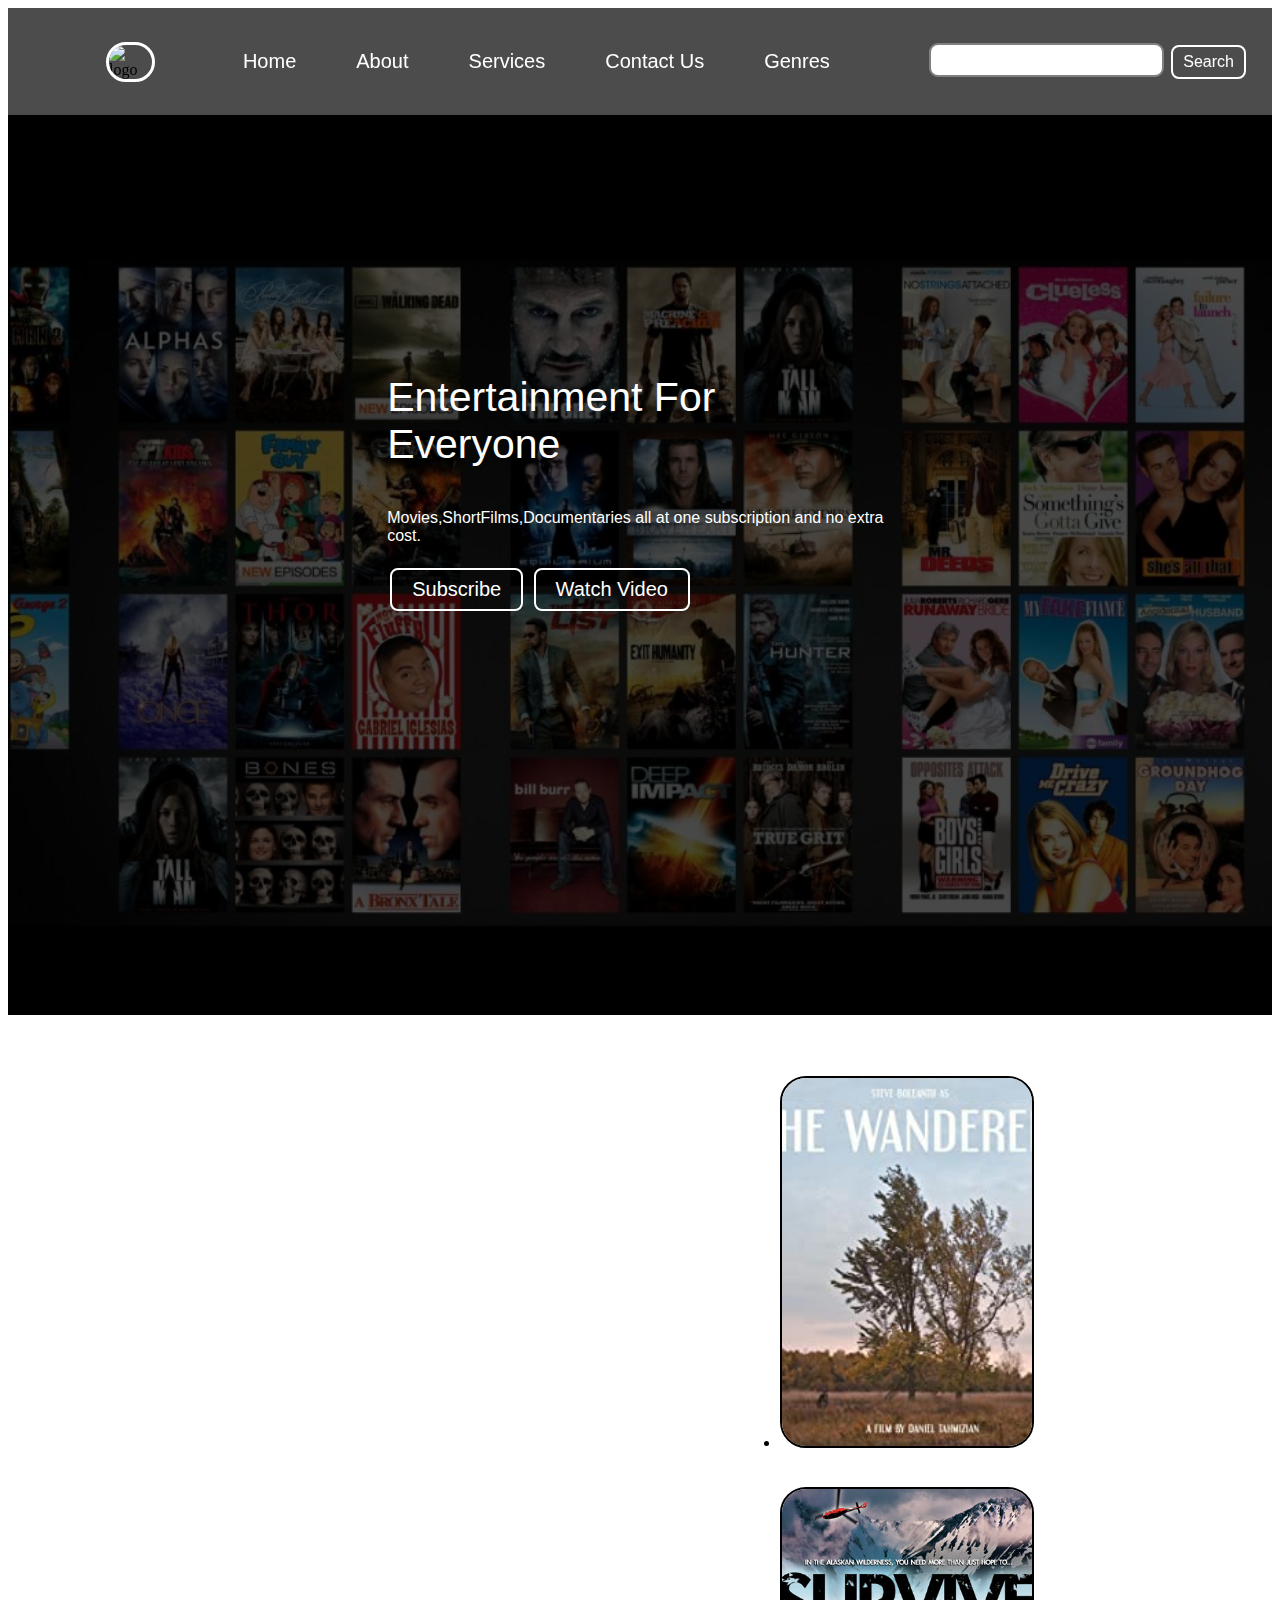
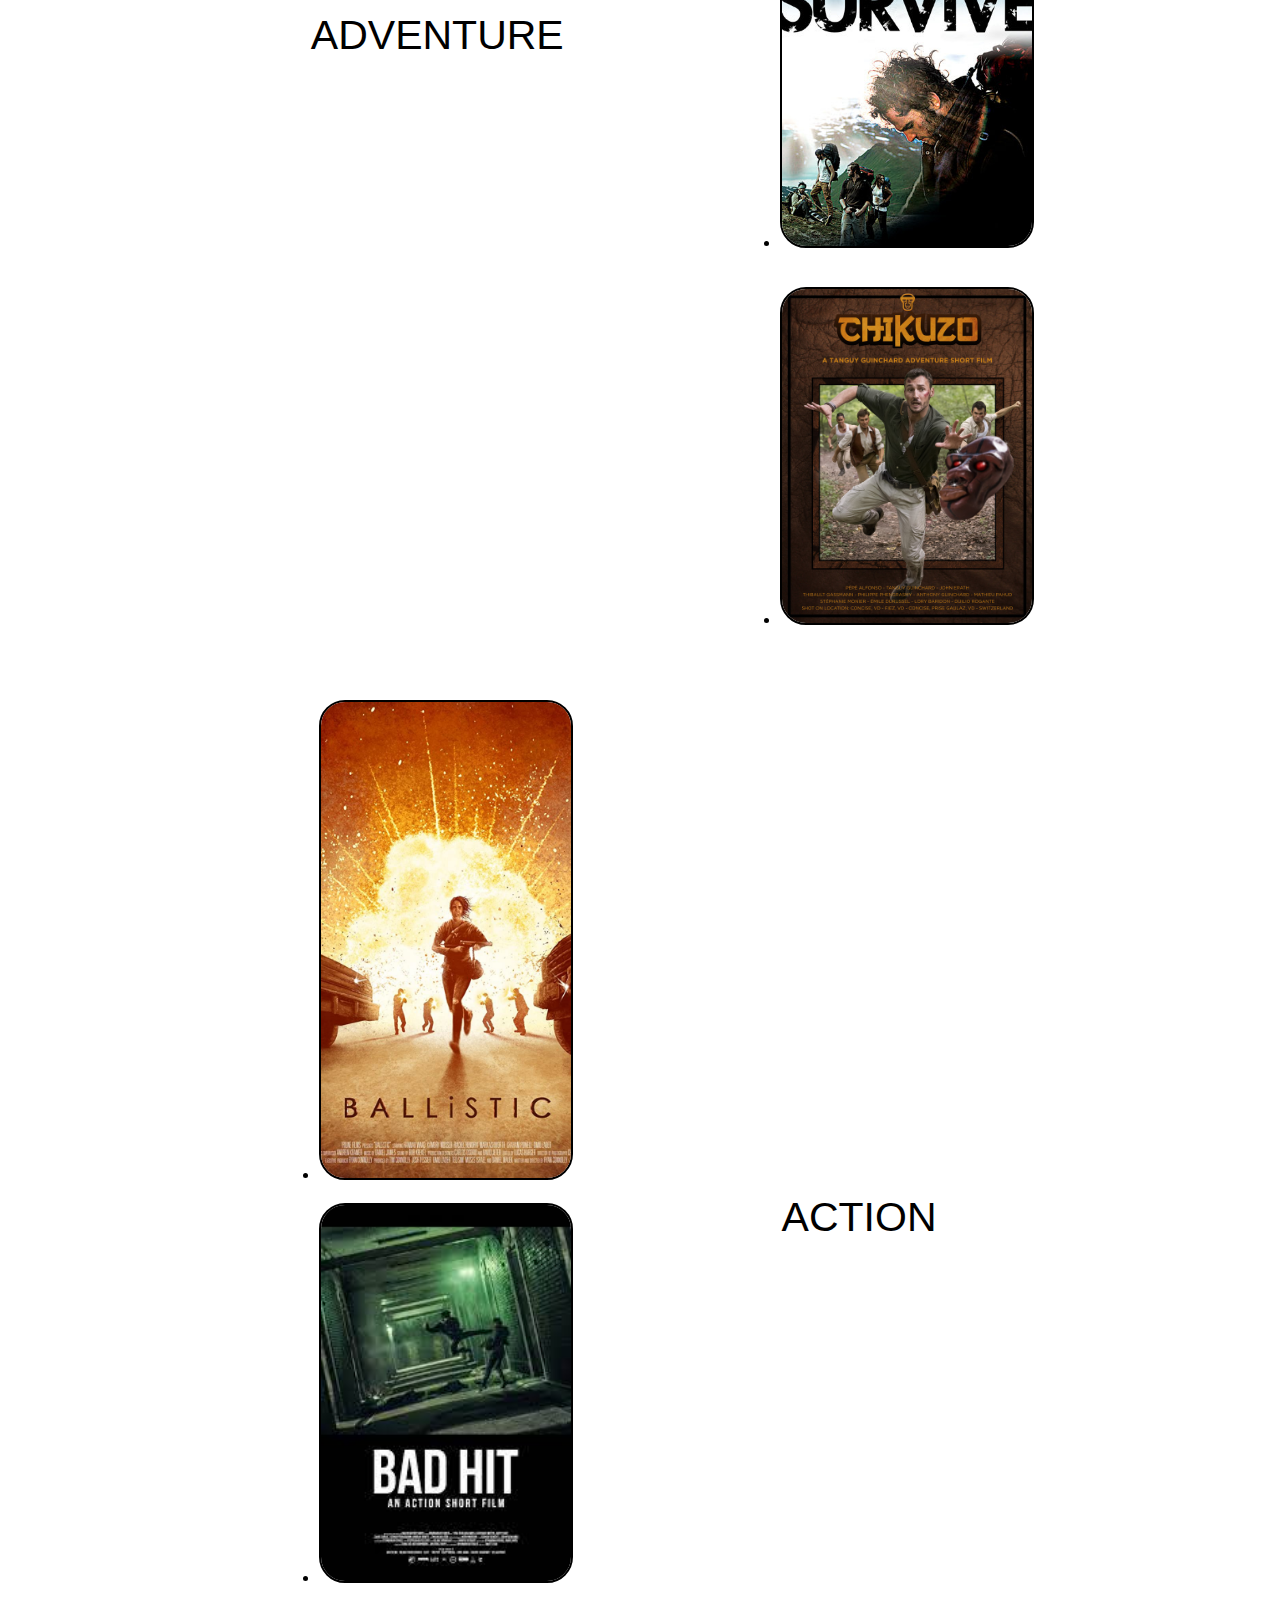
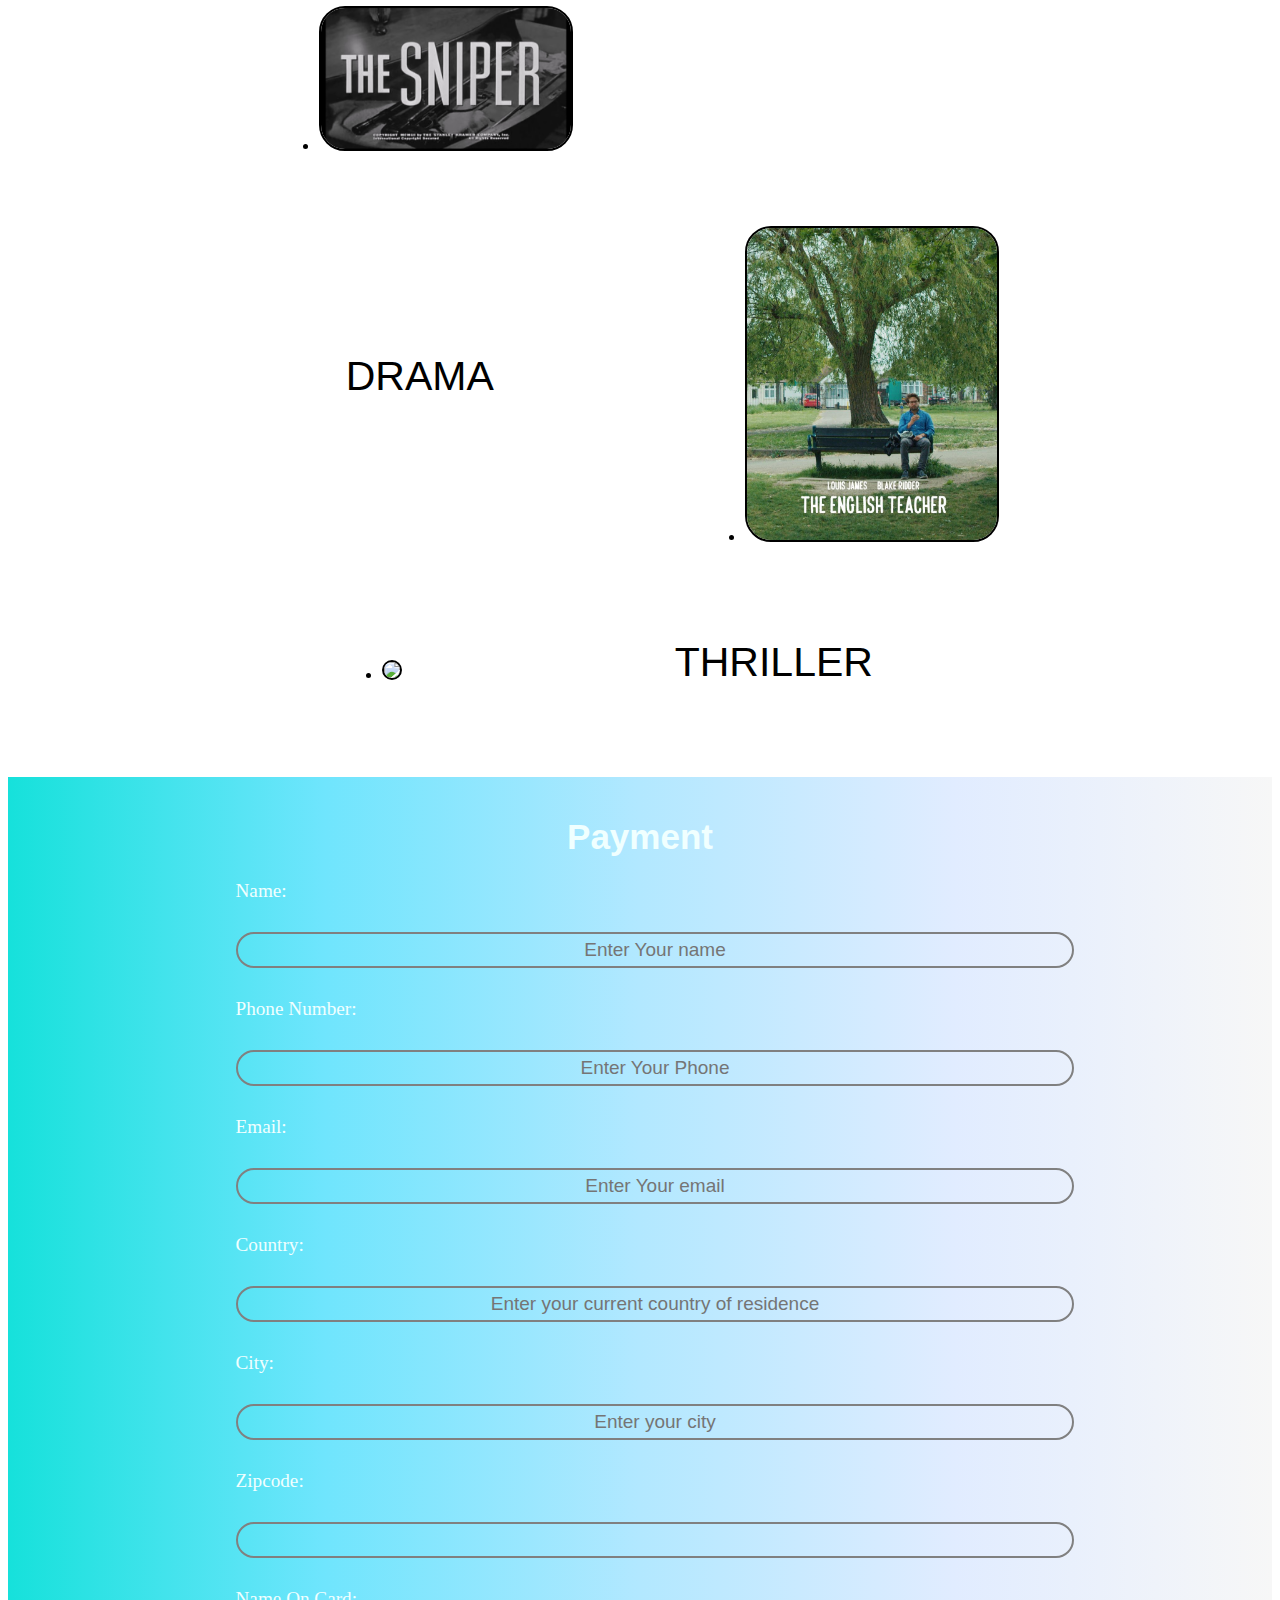
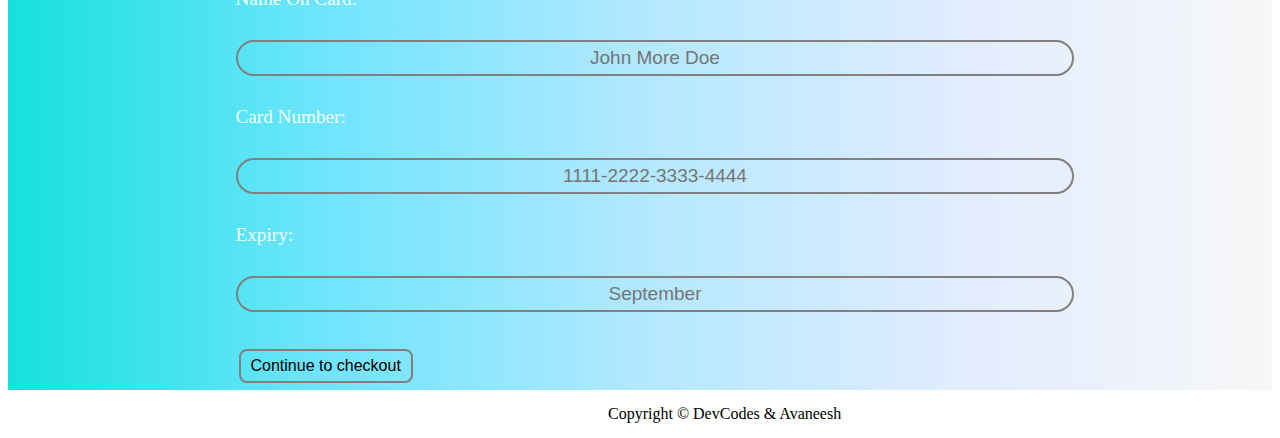
==== commit 5aa216e1: "Update Genres.html" ====
--- a/Genres.html
+++ b/Genres.html
@@ -104,12 +104,6 @@
           <li>  <a href="https://youtu.be/fMpjENF1VDc">
             <img src="the english teacher.jpg">
               </div></a></li>
- <div class="thumbnail">
-            <li><img src="img,.jpg">
-        </div></li>
- <div class="thumbnail">
-            <li><img src="img,.jpg">
-</div></li>
 </ul>
     </section>
 <section class="section section-left">
@@ -123,13 +117,6 @@
                 <img src="amber.jpg">
                 </div></li></a> 
 </div>
-        <div class="thumbnail">
-            <li><img src="img,.jpg">
-</div></li> 
-</div>
-        <div class="thumbnail">
-            <li><img src="img,.jpg">
-</div> </li>
     </section>
 <section class="payment" id="payment">
         <h1 class="text-center">Payment</h1>
